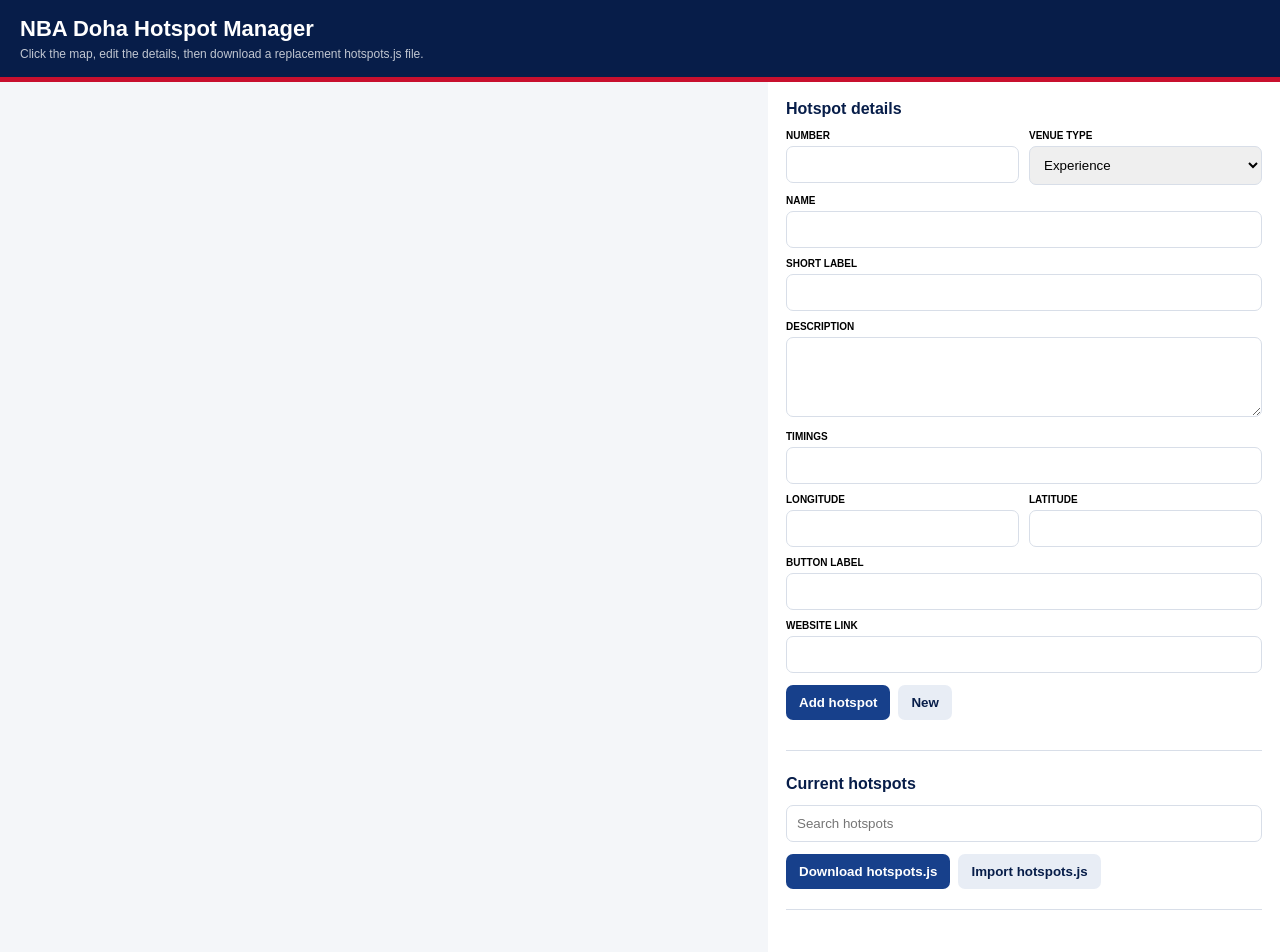
==== manager.html @ 8ede6627 "Add files via upload" ====
<!doctype html><html lang="en"><head><meta charset="utf-8"><meta name="viewport" content="width=device-width,initial-scale=1"><title>NBA Doha Hotspot Manager</title><link href="https://api.mapbox.com/mapbox-gl-js/v3.25.0/mapbox-gl.css" rel="stylesheet"><script src="https://api.mapbox.com/mapbox-gl-js/v3.25.0/mapbox-gl.js"></script><script src="hotspots.js"></script><style>
:root{--navy:#071d49;--blue:#17408b;--red:#c8102e;--bg:#f4f6f9;--line:#d8dee8}*{box-sizing:border-box}body{margin:0;font-family:Arial;background:var(--bg)}header{padding:16px 20px;color:#fff;background:var(--navy);border-bottom:5px solid var(--red)}header h1{margin:0;font-size:22px}header p{margin:5px 0 0;opacity:.75;font-size:12px}main{display:grid;grid-template-columns:1.2fr .8fr;min-height:calc(100vh - 82px)}#map{min-height:700px}aside{padding:18px;background:#fff;overflow:auto}section{margin-bottom:24px;padding-bottom:20px;border-bottom:1px solid var(--line)}h2{margin:0 0 12px;color:var(--navy);font-size:16px}.grid{display:grid;grid-template-columns:1fr 1fr;gap:10px}.full{grid-column:1/-1}label{display:block;margin-bottom:5px;font-size:10px;font-weight:bold;text-transform:uppercase}input,textarea,select{width:100%;padding:10px;border:1px solid var(--line);border-radius:7px}textarea{min-height:80px}button{padding:10px 13px;border:0;border-radius:7px;color:#fff;background:var(--blue);font-weight:bold;cursor:pointer}button.alt{background:#e8edf5;color:var(--navy)}button.red{background:var(--red)}.actions{display:flex;gap:8px;flex-wrap:wrap;margin-top:12px}.row{display:grid;grid-template-columns:35px 1fr auto;gap:8px;align-items:center;padding:9px;border:1px solid var(--line);border-radius:8px;margin-bottom:8px}.num{display:grid;place-items:center;width:32px;height:32px;border-radius:50%;background:var(--navy);color:#fff;font-weight:bold}.small{padding:7px 9px;font-size:11px}.msg{margin-top:10px;font-size:12px;color:#16794b}@media(max-width:900px){main{grid-template-columns:1fr}#map{min-height:500px}}@media(max-width:560px){.grid{grid-template-columns:1fr}.full{grid-column:auto}}
</style></head><body><header><h1>NBA Doha Hotspot Manager</h1><p>Click the map, edit the details, then download a replacement hotspots.js file.</p></header><main><div id="map"></div><aside><section><h2>Hotspot details</h2><div class="grid"><div><label>Number</label><input id="number"></div><div><label>Venue type</label><select id="type"><option value="Experience|experience">Experience</option><option value="Basketball Activity|activity">Basketball Activity</option><option value="Food and Drink|food">Food and Drink</option><option value="Shopping Mall|retail">Shopping Mall</option><option value="Merchandise|retail">Merchandise</option><option value="Entertainment|experience">Entertainment</option><option value="Other|other">Other</option></select></div><div class="full"><label>Name</label><input id="title"></div><div class="full"><label>Short label</label><input id="short"></div><div class="full"><label>Description</label><textarea id="desc"></textarea></div><div class="full"><label>Timings</label><input id="time"></div><div><label>Longitude</label><input id="lng" readonly></div><div><label>Latitude</label><input id="lat" readonly></div><div class="full"><label>Button label</label><input id="btn"></div><div class="full"><label>Website link</label><input id="link"></div></div><div class="actions"><button id="save">Add hotspot</button><button id="new" class="alt">New</button><button id="del" class="red" hidden>Delete selected</button></div><div id="msg" class="msg"></div></section><section><h2>Current hotspots</h2><input id="search" placeholder="Search hotspots"><div id="list" style="margin-top:10px"></div><div class="actions"><button id="download">Download hotspots.js</button><button id="import" class="alt">Import hotspots.js</button></div><input id="file" type="file" accept=".js,.txt" hidden></section></aside></main><script>
const TOKEN='pk.eyJ1IjoiYmVuc2NyYXdmb3JkIiwiYSI6ImNtcm5mcWFmdjAzcjkyenBoYnVjM2Zja2wifQ.KJsiKGVn78MS8tUgSCOryg',KEY='nba-doha-manager-v1';let items=JSON.parse(localStorage.getItem(KEY)||'null')||structuredClone(hotspots),selected=null,picker,markers=[];const $=id=>document.getElementById(id),f={number:$('number'),type:$('type'),title:$('title'),short:$('short'),desc:$('desc'),time:$('time'),lng:$('lng'),lat:$('lat'),btn:$('btn'),link:$('link')};mapboxgl.accessToken=TOKEN;const map=new mapboxgl.Map({container:'map',style:'mapbox://styles/mapbox/standard',center:[51.531,25.286],zoom:12.8,pitch:0,bearing:0,projection:'mercator',config:{basemap:{lightPreset:'night',showPointOfInterestLabels:true,showTransitLabels:false}}});map.setMaxPitch(0);map.dragRotate.disable();map.touchZoomRotate.disableRotation();map.scrollZoom.enable();map.addControl(new mapboxgl.NavigationControl({showCompass:false}),'bottom-right');
function coords(lng,lat){f.lng.value=(+lng).toFixed(6);f.lat.value=(+lat).toFixed(6)}function place(lng,lat){coords(lng,lat);if(!picker){picker=new mapboxgl.Marker({color:'#39ff14',draggable:true}).setLngLat([lng,lat]).addTo(map);picker.on('dragend',()=>{const p=picker.getLngLat();coords(p.lng,p.lat)})}else picker.setLngLat([lng,lat])}map.on('click',e=>place(e.lngLat.lng,e.lngLat.lat));
function renderMarkers(){markers.forEach(m=>m.remove());markers=[];items.forEach((x,i)=>{const b=document.createElement('button');b.textContent=x.number;b.style.cssText='width:36px;height:36px;border-radius:50%;border:3px solid white;background:#f28c28;color:white;font-weight:bold;box-shadow:0 0 0 3px #c8102e';b.onclick=()=>edit(i);markers.push(new mapboxgl.Marker({element:b}).setLngLat(x.coordinates).addTo(map))})}
function esc(s){return String(s??'').replace(/[&<>"']/g,c=>({'&':'&amp;','<':'&lt;','>':'&gt;','"':'&quot;',"'":'&#39;'}[c]))}function render(){const q=$('search').value.toLowerCase();$('list').innerHTML='';items.forEach((x,i)=>{if(q&&!x.title.toLowerCase().includes(q))return;const r=document.createElement('div');r.className='row';r.innerHTML=`<div class="num">${esc(x.number)}</div><div><b>${esc(x.title)}</b><br><small>${esc(x.category)}</small></div><div><button class="small" data-e>Edit</button> <button class="small red" data-d>×</button></div>`;r.querySelector('[data-e]').onclick=()=>edit(i);r.querySelector('[data-d]').onclick=()=>remove(i);$('list').appendChild(r)})}
function edit(i){selected=i;const x=items[i];f.number.value=x.number;f.title.value=x.title;f.short.value=x.shortLabel;f.desc.value=x.description;f.time.value=x.time;f.lng.value=(+x.coordinates[0]).toFixed(6);f.lat.value=(+x.coordinates[1]).toFixed(6);f.btn.value=x.buttonLabel;f.link.value=x.link;const v=[...f.type.options].find(o=>o.value===x.category+'|'+x.filterCategory);f.type.value=v?v.value:'Other|other';$('save').textContent='Update hotspot';$('del').hidden=false;place(x.coordinates[0],x.coordinates[1]);map.flyTo({center:x.coordinates,zoom:14})}
function fresh(){selected=null;Object.values(f).forEach(x=>x.value='');f.type.value='Experience|experience';f.number.value=String(items.length+1);f.link.value='#';$('save').textContent='Add hotspot';$('del').hidden=true;if(picker){picker.remove();picker=null}}
function readForm(){const [category,filterCategory]=f.type.value.split('|');return{number:f.number.value.trim(),title:f.title.value.trim(),shortLabel:f.short.value.trim()||f.title.value.trim(),category,filterCategory,description:f.desc.value.trim(),time:f.time.value.trim(),coordinates:[+f.lng.value,+f.lat.value],buttonLabel:f.btn.value.trim(),link:f.link.value.trim()}}
function save(){const x=readForm();if(!x.number||!x.title||!x.description||!x.time||!Number.isFinite(x.coordinates[0])||!Number.isFinite(x.coordinates[1])||!x.buttonLabel||!x.link){$('msg').textContent='Please complete every field and click the map.';return}if(selected===null)items.push(x);else items[selected]=x;localStorage.setItem(KEY,JSON.stringify(items));render();renderMarkers();fresh();$('msg').textContent='Saved.'}
function remove(i){if(!confirm('Delete '+items[i].title+'?'))return;items.splice(i,1);localStorage.setItem(KEY,JSON.stringify(items));render();renderMarkers();fresh()}
function quote(s){return JSON.stringify(String(s??''))}function output(){return 'const hotspots = [
'+items.map(x=>`  {
    number: ${quote(x.number)},
    title: ${quote(x.title)},
    shortLabel: ${quote(x.shortLabel)},
    category: ${quote(x.category)},
    filterCategory: ${quote(x.filterCategory)},
    description: ${quote(x.description)},
    time: ${quote(x.time)},
    coordinates: [${(+x.coordinates[0]).toFixed(6)}, ${(+x.coordinates[1]).toFixed(6)}],
    buttonLabel: ${quote(x.buttonLabel)},
    link: ${quote(x.link)}
  }`).join(',
')+'
];
'}
$('save').onclick=save;$('new').onclick=fresh;$('del').onclick=()=>selected!==null&&remove(selected);$('search').oninput=render;$('download').onclick=()=>{const a=document.createElement('a');a.href=URL.createObjectURL(new Blob([output()],{type:'text/javascript'}));a.download='hotspots.js';a.click();URL.revokeObjectURL(a.href)};$('import').onclick=()=>$('file').click();$('file').onchange=async e=>{const t=await e.target.files[0].text(),m=t.match(/const\s+hotspots\s*=\s*(\[[\s\S]*\])\s*;?/);if(!m)return alert('No hotspot array found');items=Function('return ('+m[1]+')')();localStorage.setItem(KEY,JSON.stringify(items));render();renderMarkers();fresh()};map.on('load',renderMarkers);render();fresh();
</script></body></html>
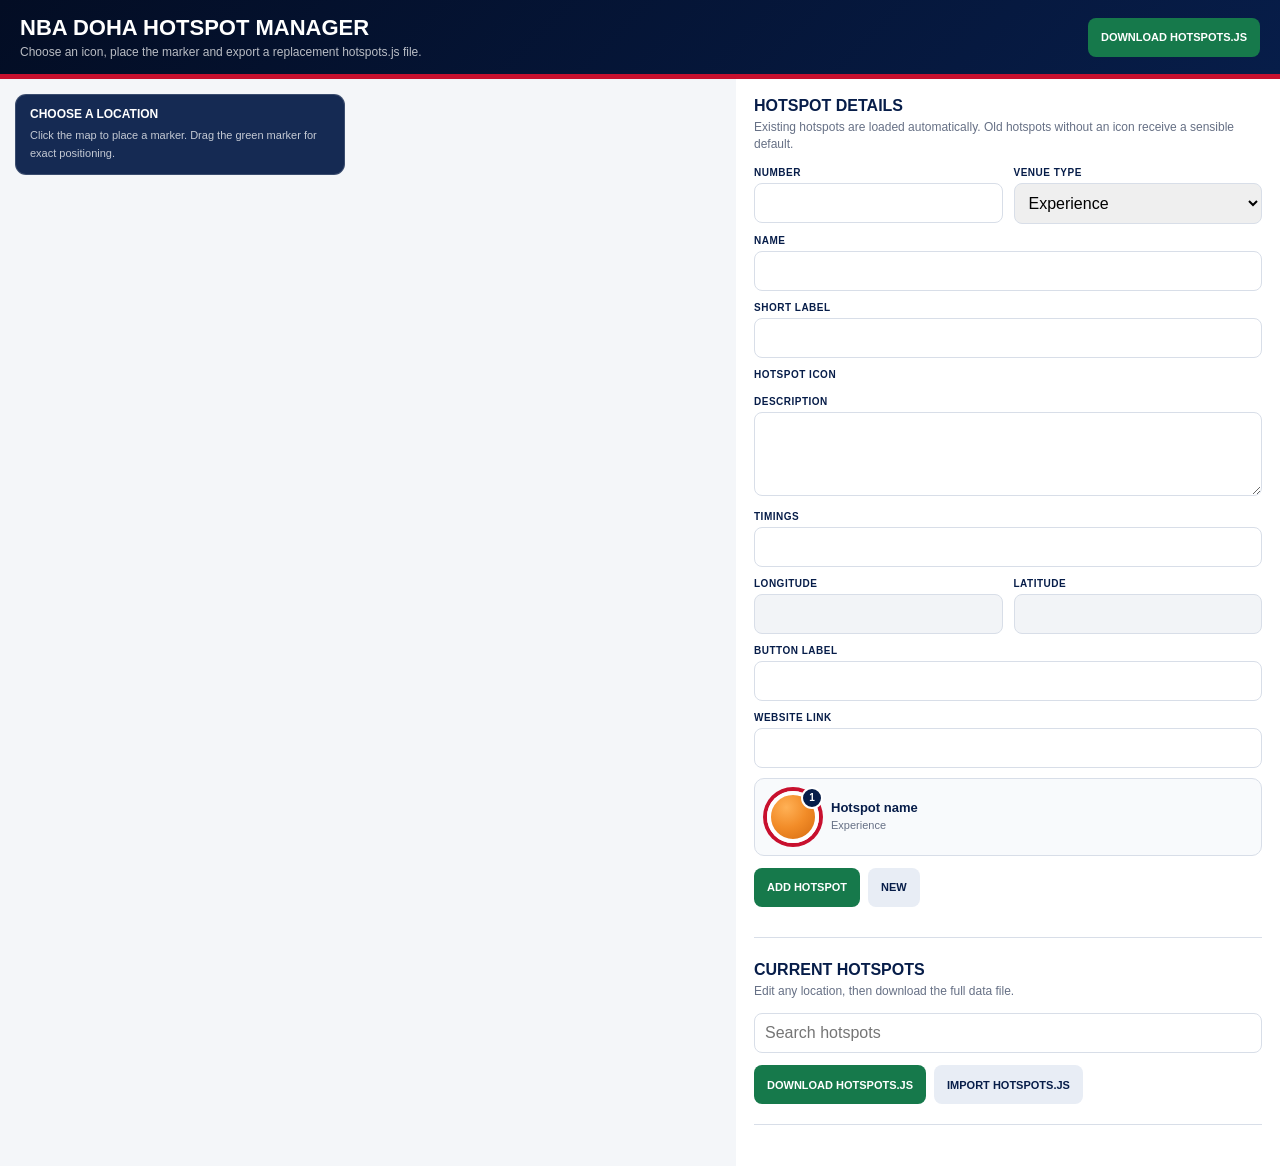
==== commit 2ffb44da: "Add files via upload" ====
--- a/manager.html
+++ b/manager.html
@@ -1,30 +1,84 @@
-<!doctype html><html lang="en"><head><meta charset="utf-8"><meta name="viewport" content="width=device-width,initial-scale=1"><title>NBA Doha Hotspot Manager</title><link href="https://api.mapbox.com/mapbox-gl-js/v3.25.0/mapbox-gl.css" rel="stylesheet"><script src="https://api.mapbox.com/mapbox-gl-js/v3.25.0/mapbox-gl.js"></script><script src="hotspots.js"></script><style>
-:root{--navy:#071d49;--blue:#17408b;--red:#c8102e;--bg:#f4f6f9;--line:#d8dee8}*{box-sizing:border-box}body{margin:0;font-family:Arial;background:var(--bg)}header{padding:16px 20px;color:#fff;background:var(--navy);border-bottom:5px solid var(--red)}header h1{margin:0;font-size:22px}header p{margin:5px 0 0;opacity:.75;font-size:12px}main{display:grid;grid-template-columns:1.2fr .8fr;min-height:calc(100vh - 82px)}#map{min-height:700px}aside{padding:18px;background:#fff;overflow:auto}section{margin-bottom:24px;padding-bottom:20px;border-bottom:1px solid var(--line)}h2{margin:0 0 12px;color:var(--navy);font-size:16px}.grid{display:grid;grid-template-columns:1fr 1fr;gap:10px}.full{grid-column:1/-1}label{display:block;margin-bottom:5px;font-size:10px;font-weight:bold;text-transform:uppercase}input,textarea,select{width:100%;padding:10px;border:1px solid var(--line);border-radius:7px}textarea{min-height:80px}button{padding:10px 13px;border:0;border-radius:7px;color:#fff;background:var(--blue);font-weight:bold;cursor:pointer}button.alt{background:#e8edf5;color:var(--navy)}button.red{background:var(--red)}.actions{display:flex;gap:8px;flex-wrap:wrap;margin-top:12px}.row{display:grid;grid-template-columns:35px 1fr auto;gap:8px;align-items:center;padding:9px;border:1px solid var(--line);border-radius:8px;margin-bottom:8px}.num{display:grid;place-items:center;width:32px;height:32px;border-radius:50%;background:var(--navy);color:#fff;font-weight:bold}.small{padding:7px 9px;font-size:11px}.msg{margin-top:10px;font-size:12px;color:#16794b}@media(max-width:900px){main{grid-template-columns:1fr}#map{min-height:500px}}@media(max-width:560px){.grid{grid-template-columns:1fr}.full{grid-column:auto}}
-</style></head><body><header><h1>NBA Doha Hotspot Manager</h1><p>Click the map, edit the details, then download a replacement hotspots.js file.</p></header><main><div id="map"></div><aside><section><h2>Hotspot details</h2><div class="grid"><div><label>Number</label><input id="number"></div><div><label>Venue type</label><select id="type"><option value="Experience|experience">Experience</option><option value="Basketball Activity|activity">Basketball Activity</option><option value="Food and Drink|food">Food and Drink</option><option value="Shopping Mall|retail">Shopping Mall</option><option value="Merchandise|retail">Merchandise</option><option value="Entertainment|experience">Entertainment</option><option value="Other|other">Other</option></select></div><div class="full"><label>Name</label><input id="title"></div><div class="full"><label>Short label</label><input id="short"></div><div class="full"><label>Description</label><textarea id="desc"></textarea></div><div class="full"><label>Timings</label><input id="time"></div><div><label>Longitude</label><input id="lng" readonly></div><div><label>Latitude</label><input id="lat" readonly></div><div class="full"><label>Button label</label><input id="btn"></div><div class="full"><label>Website link</label><input id="link"></div></div><div class="actions"><button id="save">Add hotspot</button><button id="new" class="alt">New</button><button id="del" class="red" hidden>Delete selected</button></div><div id="msg" class="msg"></div></section><section><h2>Current hotspots</h2><input id="search" placeholder="Search hotspots"><div id="list" style="margin-top:10px"></div><div class="actions"><button id="download">Download hotspots.js</button><button id="import" class="alt">Import hotspots.js</button></div><input id="file" type="file" accept=".js,.txt" hidden></section></aside></main><script>
-const TOKEN='pk.eyJ1IjoiYmVuc2NyYXdmb3JkIiwiYSI6ImNtcm5mcWFmdjAzcjkyenBoYnVjM2Zja2wifQ.KJsiKGVn78MS8tUgSCOryg',KEY='nba-doha-manager-v1';let items=JSON.parse(localStorage.getItem(KEY)||'null')||structuredClone(hotspots),selected=null,picker,markers=[];const $=id=>document.getElementById(id),f={number:$('number'),type:$('type'),title:$('title'),short:$('short'),desc:$('desc'),time:$('time'),lng:$('lng'),lat:$('lat'),btn:$('btn'),link:$('link')};mapboxgl.accessToken=TOKEN;const map=new mapboxgl.Map({container:'map',style:'mapbox://styles/mapbox/standard',center:[51.531,25.286],zoom:12.8,pitch:0,bearing:0,projection:'mercator',config:{basemap:{lightPreset:'night',showPointOfInterestLabels:true,showTransitLabels:false}}});map.setMaxPitch(0);map.dragRotate.disable();map.touchZoomRotate.disableRotation();map.scrollZoom.enable();map.addControl(new mapboxgl.NavigationControl({showCompass:false}),'bottom-right');
-function coords(lng,lat){f.lng.value=(+lng).toFixed(6);f.lat.value=(+lat).toFixed(6)}function place(lng,lat){coords(lng,lat);if(!picker){picker=new mapboxgl.Marker({color:'#39ff14',draggable:true}).setLngLat([lng,lat]).addTo(map);picker.on('dragend',()=>{const p=picker.getLngLat();coords(p.lng,p.lat)})}else picker.setLngLat([lng,lat])}map.on('click',e=>place(e.lngLat.lng,e.lngLat.lat));
-function renderMarkers(){markers.forEach(m=>m.remove());markers=[];items.forEach((x,i)=>{const b=document.createElement('button');b.textContent=x.number;b.style.cssText='width:36px;height:36px;border-radius:50%;border:3px solid white;background:#f28c28;color:white;font-weight:bold;box-shadow:0 0 0 3px #c8102e';b.onclick=()=>edit(i);markers.push(new mapboxgl.Marker({element:b}).setLngLat(x.coordinates).addTo(map))})}
-function esc(s){return String(s??'').replace(/[&<>"']/g,c=>({'&':'&amp;','<':'&lt;','>':'&gt;','"':'&quot;',"'":'&#39;'}[c]))}function render(){const q=$('search').value.toLowerCase();$('list').innerHTML='';items.forEach((x,i)=>{if(q&&!x.title.toLowerCase().includes(q))return;const r=document.createElement('div');r.className='row';r.innerHTML=`<div class="num">${esc(x.number)}</div><div><b>${esc(x.title)}</b><br><small>${esc(x.category)}</small></div><div><button class="small" data-e>Edit</button> <button class="small red" data-d>×</button></div>`;r.querySelector('[data-e]').onclick=()=>edit(i);r.querySelector('[data-d]').onclick=()=>remove(i);$('list').appendChild(r)})}
-function edit(i){selected=i;const x=items[i];f.number.value=x.number;f.title.value=x.title;f.short.value=x.shortLabel;f.desc.value=x.description;f.time.value=x.time;f.lng.value=(+x.coordinates[0]).toFixed(6);f.lat.value=(+x.coordinates[1]).toFixed(6);f.btn.value=x.buttonLabel;f.link.value=x.link;const v=[...f.type.options].find(o=>o.value===x.category+'|'+x.filterCategory);f.type.value=v?v.value:'Other|other';$('save').textContent='Update hotspot';$('del').hidden=false;place(x.coordinates[0],x.coordinates[1]);map.flyTo({center:x.coordinates,zoom:14})}
-function fresh(){selected=null;Object.values(f).forEach(x=>x.value='');f.type.value='Experience|experience';f.number.value=String(items.length+1);f.link.value='#';$('save').textContent='Add hotspot';$('del').hidden=true;if(picker){picker.remove();picker=null}}
-function readForm(){const [category,filterCategory]=f.type.value.split('|');return{number:f.number.value.trim(),title:f.title.value.trim(),shortLabel:f.short.value.trim()||f.title.value.trim(),category,filterCategory,description:f.desc.value.trim(),time:f.time.value.trim(),coordinates:[+f.lng.value,+f.lat.value],buttonLabel:f.btn.value.trim(),link:f.link.value.trim()}}
+<!DOCTYPE html>
+<html lang="en">
+<head>
+  <meta charset="UTF-8" />
+  <meta name="viewport" content="width=device-width, initial-scale=1" />
+  <title>NBA Doha Hotspot Manager</title>
+  <link href="https://api.mapbox.com/mapbox-gl-js/v3.25.0/mapbox-gl.css" rel="stylesheet" />
+  <script src="https://api.mapbox.com/mapbox-gl-js/v3.25.0/mapbox-gl.js"></script>
+  <script src="hotspots.js"></script>
+  <style>
+    :root{--navy:#071d49;--navy-dark:#030d24;--blue:#17408b;--red:#c8102e;--orange:#f28c28;--white:#fff;--bg:#f4f6f9;--line:#d8dee8;--text:#182033;--muted:#667085;--success:#16794b}
+    *{box-sizing:border-box}body{margin:0;font-family:Arial,Helvetica,sans-serif;color:var(--text);background:var(--bg)}button,input,textarea,select{font:inherit}button{cursor:pointer}
+    header{display:flex;justify-content:space-between;gap:16px;align-items:center;padding:15px 20px;color:#fff;background:linear-gradient(135deg,var(--navy-dark),var(--navy));border-bottom:5px solid var(--red)}header h1{margin:0;font-size:22px;text-transform:uppercase}header p{margin:4px 0 0;opacity:.72;font-size:12px}
+    main{display:grid;grid-template-columns:minmax(0,1.15fr) minmax(390px,.85fr);min-height:calc(100vh - 82px)}#map{min-height:720px}.map-wrap{position:relative}.map-help{position:absolute;z-index:5;top:15px;left:15px;max-width:330px;padding:12px 14px;color:#fff;background:rgba(7,29,73,.94);border:1px solid rgba(255,255,255,.16);border-radius:11px}.map-help strong{display:block;margin-bottom:4px;font-size:12px;text-transform:uppercase}.map-help span{font-size:11px;opacity:.75;line-height:1.4}
+    aside{padding:18px;background:#fff;overflow:auto}section{margin-bottom:23px;padding-bottom:20px;border-bottom:1px solid var(--line)}h2{margin:0 0 4px;color:var(--navy);font-size:16px;text-transform:uppercase}.intro{margin:0 0 13px;color:var(--muted);font-size:12px;line-height:1.45}
+    .grid{display:grid;grid-template-columns:1fr 1fr;gap:11px}.full{grid-column:1/-1}label,.legend{display:block;margin-bottom:5px;color:var(--navy);font-size:10px;font-weight:900;letter-spacing:.5px;text-transform:uppercase}input,textarea,select{width:100%;padding:10px;border:1px solid var(--line);border-radius:8px;outline:none}textarea{min-height:84px;resize:vertical}input:focus,textarea:focus,select:focus{border-color:var(--blue);box-shadow:0 0 0 3px rgba(23,64,139,.12)}input[readonly]{background:#f2f4f7}
+    .icon-picker{display:grid;grid-template-columns:repeat(5,minmax(0,1fr));gap:8px}.icon-option{position:relative}.icon-option input{position:absolute;opacity:0;pointer-events:none}.icon-card{display:flex;min-height:72px;padding:8px;align-items:center;justify-content:center;gap:5px;flex-direction:column;color:var(--navy);font-size:9px;font-weight:800;text-align:center;text-transform:uppercase;background:#f8fafc;border:2px solid var(--line);border-radius:9px}.icon-card svg{width:27px;height:27px}.icon-option input:checked+.icon-card{color:#fff;background:var(--navy);border-color:var(--red);box-shadow:0 0 0 2px rgba(200,16,46,.15)}
+    .actions{display:flex;gap:8px;flex-wrap:wrap;margin-top:12px}.btn{min-height:39px;padding:0 13px;color:#fff;background:var(--blue);border:0;border-radius:8px;font-size:11px;font-weight:900;text-transform:uppercase}.btn:hover{background:var(--navy-dark)}.btn.alt{color:var(--navy);background:#e8edf5}.btn.red{background:var(--red)}.btn.green{background:var(--success)}
+    .preview-marker{display:flex;align-items:center;gap:12px;margin-top:10px;padding:12px;background:#f8fafc;border:1px solid var(--line);border-radius:10px}.ball{position:relative;display:grid;width:52px;height:52px;flex:0 0 52px;place-items:center;color:var(--navy);background:radial-gradient(circle at 35% 28%,#ffb156,var(--orange) 48%,#d56b10);border:4px solid #fff;border-radius:50%;box-shadow:0 0 0 4px var(--red)}.ball svg{width:25px;height:25px}.badge{position:absolute;top:-8px;right:-8px;display:grid;min-width:22px;height:22px;padding:0 4px;place-items:center;color:#fff;background:var(--navy);border:2px solid #fff;border-radius:50%;font-size:10px;font-weight:900}.preview-copy strong{display:block;color:var(--navy);font-size:13px}.preview-copy span{color:var(--muted);font-size:11px}
+    .row{display:grid;grid-template-columns:35px 35px 1fr auto;gap:8px;align-items:center;padding:9px;border:1px solid var(--line);border-radius:8px;margin-bottom:8px}.num,.row-icon{display:grid;place-items:center;width:32px;height:32px;border-radius:50%;font-weight:bold}.num{background:var(--navy);color:#fff}.row-icon{color:var(--navy);background:#fff3e7;border:1px solid #ffd2a6}.row-icon svg{width:20px;height:20px}.small{padding:7px 9px;border:0;border-radius:6px;color:#fff;background:var(--blue);font-size:10px;font-weight:bold}.small.red{background:var(--red)}.msg{margin-top:10px;color:var(--success);font-size:12px}
+    @media(max-width:960px){main{grid-template-columns:1fr}#map{min-height:500px}}@media(max-width:600px){header{align-items:flex-start}.grid{grid-template-columns:1fr}.full{grid-column:auto}.icon-picker{grid-template-columns:repeat(3,1fr)}.row{grid-template-columns:35px 35px 1fr}.row-actions{grid-column:1/-1}}
+  </style>
+</head>
+<body>
+<header><div><h1>NBA Doha Hotspot Manager</h1><p>Choose an icon, place the marker and export a replacement hotspots.js file.</p></div><button class="btn green" id="downloadTop">Download hotspots.js</button></header>
+<main>
+  <div class="map-wrap"><div id="map"></div><div class="map-help"><strong>Choose a location</strong><span>Click the map to place a marker. Drag the green marker for exact positioning.</span></div></div>
+  <aside>
+    <section><h2>Hotspot details</h2><p class="intro">Existing hotspots are loaded automatically. Old hotspots without an icon receive a sensible default.</p>
+      <div class="grid">
+        <div><label>Number</label><input id="number"></div><div><label>Venue type</label><select id="type"><option value="Experience|experience">Experience</option><option value="Basketball Activity|activity">Basketball Activity</option><option value="Food and Drink|food">Food and Drink</option><option value="Shopping Mall|retail">Shopping Mall</option><option value="Merchandise|retail">Merchandise</option><option value="Entertainment|experience">Entertainment</option><option value="Transport|transport">Transport</option><option value="Hotel|hotel">Hotel</option><option value="Other|other">Other</option></select></div>
+        <div class="full"><label>Name</label><input id="title"></div><div class="full"><label>Short label</label><input id="short"></div>
+        <div class="full"><span class="legend">Hotspot icon</span><div id="iconPicker" class="icon-picker"></div></div>
+        <div class="full"><label>Description</label><textarea id="desc"></textarea></div><div class="full"><label>Timings</label><input id="time"></div>
+        <div><label>Longitude</label><input id="lng" readonly></div><div><label>Latitude</label><input id="lat" readonly></div>
+        <div class="full"><label>Button label</label><input id="btn"></div><div class="full"><label>Website link</label><input id="link"></div>
+      </div>
+      <div class="preview-marker"><div class="ball" id="previewBall"><span id="previewIcon"></span><span class="badge" id="previewNumber">1</span></div><div class="preview-copy"><strong id="previewTitle">Hotspot name</strong><span id="previewType">Experience</span></div></div>
+      <div class="actions"><button class="btn green" id="save">Add hotspot</button><button class="btn alt" id="new">New</button><button class="btn red" id="del" hidden>Delete selected</button></div><div id="msg" class="msg"></div>
+    </section>
+    <section><h2>Current hotspots</h2><p class="intro">Edit any location, then download the full data file.</p><input id="search" placeholder="Search hotspots"><div id="list" style="margin-top:10px"></div><div class="actions"><button class="btn green" id="download">Download hotspots.js</button><button class="btn alt" id="import">Import hotspots.js</button></div><input id="file" type="file" accept=".js,.txt" hidden></section>
+  </aside>
+</main>
+<script>
+const TOKEN=pk.eyJ1IjoiYmVuc2NyYXdmb3JkIiwiYSI6ImNtcm5mcWFmdjAzcjkyenBoYnVjM2Zja2wifQ.KJsiKGVn78MS8tUgSCOryg;
+const KEY='nba-doha-manager-icons-v1';
+const ICONS={
+ default:`<svg viewBox="0 0 24 24"><circle cx="12" cy="12" r="8" fill="none" stroke="currentColor" stroke-width="2"/><path d="M4.5 12h15M12 4.5c3 2.4 3 12.6 0 15M12 4.5c-3 2.4-3 12.6 0 15" fill="none" stroke="currentColor" stroke-width="1.5"/></svg>`,
+ basketball:`<svg viewBox="0 0 24 24"><circle cx="12" cy="12" r="8" fill="none" stroke="currentColor" stroke-width="2"/><path d="M4.2 10.5c4.8.3 9.3 4.8 9.6 9.3M9.8 4.3c.2 4.6 4.9 9.2 9.8 9.5M4.5 14.2l15-4.4M10 4.3l4 15.4" fill="none" stroke="currentColor" stroke-width="1.5"/></svg>`,
+ shopping:`<svg viewBox="0 0 24 24"><path d="M6 8h12l-1 11H7L6 8Z" fill="none" stroke="currentColor" stroke-width="2"/><path d="M9 9V7a3 3 0 0 1 6 0v2" fill="none" stroke="currentColor" stroke-width="2" stroke-linecap="round"/></svg>`,
+ food:`<svg viewBox="0 0 24 24"><path d="M7 4v7M4.5 4v5c0 1.5 1 2.5 2.5 2.5S9.5 10.5 9.5 9V4M7 11.5V20M15 4v16M15 4c3 1.5 4 4 4 7h-4" fill="none" stroke="currentColor" stroke-width="2" stroke-linecap="round" stroke-linejoin="round"/></svg>`,
+ entertainment:`<svg viewBox="0 0 24 24"><path d="M5 7h14v10H5z" fill="none" stroke="currentColor" stroke-width="2"/><path d="M8 10h3M9.5 8.5v3M15.5 10.5h.01M17.5 13h.01" fill="none" stroke="currentColor" stroke-width="2" stroke-linecap="round"/></svg>`,
+ merchandise:`<svg viewBox="0 0 24 24"><path d="m8 5 4-2 4 2 4 3-3 4v8H7v-8L4 8l4-3Z" fill="none" stroke="currentColor" stroke-width="2" stroke-linejoin="round"/><path d="M9 5c.5 1.5 1.5 2 3 2s2.5-.5 3-2" fill="none" stroke="currentColor" stroke-width="2"/></svg>`,
+ hotel:`<svg viewBox="0 0 24 24"><path d="M4 19V9h16v10M4 14h16M7 9V6h4v3M14 9V6h4v3" fill="none" stroke="currentColor" stroke-width="2" stroke-linejoin="round"/></svg>`,
+ transport:`<svg viewBox="0 0 24 24"><path d="M6 5h12l2 8v5H4v-5l2-8Z" fill="none" stroke="currentColor" stroke-width="2" stroke-linejoin="round"/><path d="M6 13h12M8 18v2M16 18v2M7 10h.01M17 10h.01" fill="none" stroke="currentColor" stroke-width="2" stroke-linecap="round"/></svg>`,
+ information:`<svg viewBox="0 0 24 24"><circle cx="12" cy="12" r="9" fill="none" stroke="currentColor" stroke-width="2"/><path d="M12 10v6M12 7h.01" fill="none" stroke="currentColor" stroke-width="2" stroke-linecap="round"/></svg>`,
+ star:`<svg viewBox="0 0 24 24"><path d="m12 3 2.7 5.5 6.1.9-4.4 4.3 1 6.1-5.4-2.9-5.4 2.9 1-6.1-4.4-4.3 6.1-.9L12 3Z" fill="none" stroke="currentColor" stroke-width="2" stroke-linejoin="round"/></svg>`
+};
+const LABELS={default:'Default',basketball:'Basketball',shopping:'Shopping',food:'Food',entertainment:'Entertainment',merchandise:'Merchandise',hotel:'Hotel',transport:'Transport',information:'Information',star:'Featured'};
+const DEFAULT_ICON={experience:'entertainment',activity:'basketball',food:'food',retail:'shopping',transport:'transport',hotel:'hotel',other:'information'};
+const $=id=>document.getElementById(id);const f={number:$('number'),type:$('type'),title:$('title'),short:$('short'),desc:$('desc'),time:$('time'),lng:$('lng'),lat:$('lat'),btn:$('btn'),link:$('link')};
+let items=JSON.parse(localStorage.getItem(KEY)||'null')||structuredClone(hotspots);items=items.map(x=>({...x,icon:x.icon||DEFAULT_ICON[x.filterCategory]||'default'}));let selected=null,picker,markers=[];
+function selectedIcon(){return document.querySelector('input[name="icon"]:checked')?.value||'default'}
+function setIcon(v){const el=document.querySelector(`input[name="icon"][value="${v}"]`)||document.querySelector('input[name="icon"][value="default"]');if(el)el.checked=true;updatePreview()}
+function buildPicker(){const p=$('iconPicker');Object.keys(ICONS).forEach(key=>{const lab=document.createElement('label');lab.className='icon-option';lab.innerHTML=`<input type="radio" name="icon" value="${key}"><span class="icon-card">${ICONS[key]}<span>${LABELS[key]}</span></span>`;lab.querySelector('input').onchange=updatePreview;p.appendChild(lab)});setIcon('entertainment')}
+function updatePreview(){$('previewIcon').innerHTML=ICONS[selectedIcon()]||ICONS.default;$('previewNumber').textContent=f.number.value||'1';$('previewTitle').textContent=f.title.value||'Hotspot name';$('previewType').textContent=f.type.value.split('|')[0]}
+function coords(lng,lat){f.lng.value=(+lng).toFixed(6);f.lat.value=(+lat).toFixed(6)}function place(lng,lat){coords(lng,lat);if(!picker){picker=new mapboxgl.Marker({color:'#39ff14',draggable:true}).setLngLat([lng,lat]).addTo(map);picker.on('dragend',()=>{const p=picker.getLngLat();coords(p.lng,p.lat)})}else picker.setLngLat([lng,lat])}
+mapboxgl.accessToken=TOKEN;const map=new mapboxgl.Map({container:'map',style:'mapbox://styles/mapbox/standard',center:[51.531,25.286],zoom:12.8,pitch:0,bearing:0,projection:'mercator',config:{basemap:{lightPreset:'night',showPointOfInterestLabels:true,showTransitLabels:false}}});map.setMaxPitch(0);map.dragRotate.disable();map.touchZoomRotate.disableRotation();map.scrollZoom.enable();map.addControl(new mapboxgl.NavigationControl({showCompass:false}),'bottom-right');map.on('click',e=>place(e.lngLat.lng,e.lngLat.lat));
+function markerEl(x){const b=document.createElement('button');b.type='button';b.title=x.title;b.style.cssText='position:relative;display:grid;place-items:center;width:42px;height:42px;border-radius:50%;border:3px solid white;background:#f28c28;color:#071d49;box-shadow:0 0 0 3px #c8102e;cursor:pointer';b.innerHTML=`<span style="width:21px;height:21px">${ICONS[x.icon]||ICONS.default}</span><span style="position:absolute;top:-7px;right:-7px;display:grid;place-items:center;min-width:20px;height:20px;padding:0 3px;color:white;background:#071d49;border:2px solid white;border-radius:50%;font-size:9px;font-weight:900">${x.number}</span>`;return b}
+function renderMarkers(){markers.forEach(m=>m.remove());markers=[];items.forEach((x,i)=>{const b=markerEl(x);b.onclick=()=>edit(i);markers.push(new mapboxgl.Marker({element:b,anchor:'center'}).setLngLat(x.coordinates).addTo(map))})}
+function esc(s){return String(s??'').replace(/[&<>"']/g,c=>({'&':'&amp;','<':'&lt;','>':'&gt;','"':'&quot;',"'":'&#39;'}[c]))}
+function render(){const q=$('search').value.toLowerCase();$('list').innerHTML='';items.forEach((x,i)=>{if(q&&!x.title.toLowerCase().includes(q)&&!x.category.toLowerCase().includes(q))return;const r=document.createElement('div');r.className='row';r.innerHTML=`<div class="num">${esc(x.number)}</div><div class="row-icon">${ICONS[x.icon]||ICONS.default}</div><div><b>${esc(x.title)}</b><br><small>${esc(x.category)} · ${esc(LABELS[x.icon]||x.icon)}</small></div><div class="row-actions"><button class="small" data-e>Edit</button> <button class="small red" data-d>×</button></div>`;r.querySelector('[data-e]').onclick=()=>edit(i);r.querySelector('[data-d]').onclick=()=>remove(i);$('list').appendChild(r)})}
+function edit(i){selected=i;const x=items[i];f.number.value=x.number;f.title.value=x.title;f.short.value=x.shortLabel;f.desc.value=x.description;f.time.value=x.time;f.lng.value=(+x.coordinates[0]).toFixed(6);f.lat.value=(+x.coordinates[1]).toFixed(6);f.btn.value=x.buttonLabel;f.link.value=x.link;const v=[...f.type.options].find(o=>o.value===x.category+'|'+x.filterCategory);f.type.value=v?v.value:'Other|other';setIcon(x.icon||DEFAULT_ICON[x.filterCategory]||'default');$('save').textContent='Update hotspot';$('del').hidden=false;place(x.coordinates[0],x.coordinates[1]);map.flyTo({center:x.coordinates,zoom:14});updatePreview()}
+function fresh(){selected=null;Object.values(f).forEach(x=>x.value='');f.type.value='Experience|experience';f.number.value=String(items.length+1);f.link.value='#';setIcon('entertainment');$('save').textContent='Add hotspot';$('del').hidden=true;if(picker){picker.remove();picker=null}updatePreview()}
+function readForm(){const [category,filterCategory]=f.type.value.split('|');return{number:f.number.value.trim(),title:f.title.value.trim(),shortLabel:f.short.value.trim()||f.title.value.trim(),category,filterCategory,icon:selectedIcon(),description:f.desc.value.trim(),time:f.time.value.trim(),coordinates:[+f.lng.value,+f.lat.value],buttonLabel:f.btn.value.trim(),link:f.link.value.trim()}}
 function save(){const x=readForm();if(!x.number||!x.title||!x.description||!x.time||!Number.isFinite(x.coordinates[0])||!Number.isFinite(x.coordinates[1])||!x.buttonLabel||!x.link){$('msg').textContent='Please complete every field and click the map.';return}if(selected===null)items.push(x);else items[selected]=x;localStorage.setItem(KEY,JSON.stringify(items));render();renderMarkers();fresh();$('msg').textContent='Saved.'}
 function remove(i){if(!confirm('Delete '+items[i].title+'?'))return;items.splice(i,1);localStorage.setItem(KEY,JSON.stringify(items));render();renderMarkers();fresh()}
-function quote(s){return JSON.stringify(String(s??''))}function output(){return 'const hotspots = [
-'+items.map(x=>`  {
-    number: ${quote(x.number)},
-    title: ${quote(x.title)},
-    shortLabel: ${quote(x.shortLabel)},
-    category: ${quote(x.category)},
-    filterCategory: ${quote(x.filterCategory)},
-    description: ${quote(x.description)},
-    time: ${quote(x.time)},
-    coordinates: [${(+x.coordinates[0]).toFixed(6)}, ${(+x.coordinates[1]).toFixed(6)}],
-    buttonLabel: ${quote(x.buttonLabel)},
-    link: ${quote(x.link)}
-  }`).join(',
-')+'
-];
-'}
-$('save').onclick=save;$('new').onclick=fresh;$('del').onclick=()=>selected!==null&&remove(selected);$('search').oninput=render;$('download').onclick=()=>{const a=document.createElement('a');a.href=URL.createObjectURL(new Blob([output()],{type:'text/javascript'}));a.download='hotspots.js';a.click();URL.revokeObjectURL(a.href)};$('import').onclick=()=>$('file').click();$('file').onchange=async e=>{const t=await e.target.files[0].text(),m=t.match(/const\s+hotspots\s*=\s*(\[[\s\S]*\])\s*;?/);if(!m)return alert('No hotspot array found');items=Function('return ('+m[1]+')')();localStorage.setItem(KEY,JSON.stringify(items));render();renderMarkers();fresh()};map.on('load',renderMarkers);render();fresh();
-</script></body></html>+function quote(s){return JSON.stringify(String(s??''))}
+function output(){const blocks=items.map(x=>['  {',`    number: ${quote(x.number)},`,`    title: ${quote(x.title)},`,`    shortLabel: ${quote(x.shortLabel)},`,`    category: ${quote(x.category)},`,`    filterCategory: ${quote(x.filterCategory)},`,`    icon: ${quote(x.icon||'default')},`,`    description: ${quote(x.description)},`,`    time: ${quote(x.time)},`,`    coordinates: [${(+x.coordinates[0]).toFixed(6)}, ${(+x.coordinates[1]).toFixed(6)}],`,`    buttonLabel: ${quote(x.buttonLabel)},`,`    link: ${quote(x.link)}`,'  }'].join('\n'));return ['const hotspots = [',blocks.join(',\n'),'];',''].join('\n')}
+function download(){const url=URL.createObjectURL(new Blob([output()],{type:'text/javascript'}));const a=document.createElement('a');a.href=url;a.download='hotspots.js';a.click();setTimeout(()=>URL.revokeObjectURL(url),1000)}
+$('save').onclick=save;$('new').onclick=fresh;$('del').onclick=()=>selected!==null&&remove(selected);$('search').oninput=render;$('download').onclick=download;$('downloadTop').onclick=download;$('import').onclick=()=>$('file').click();$('file').onchange=async e=>{const file=e.target.files[0];if(!file)return;const t=await file.text(),m=t.match(/const\s+hotspots\s*=\s*(\[[\s\S]*\])\s*;?/);if(!m)return alert('No hotspot array found');items=Function('"use strict";return ('+m[1]+')')().map(x=>({...x,icon:x.icon||DEFAULT_ICON[x.filterCategory]||'default'}));localStorage.setItem(KEY,JSON.stringify(items));render();renderMarkers();fresh()};
+f.type.onchange=()=>{const filter=f.type.value.split('|')[1];setIcon(DEFAULT_ICON[filter]||'information');updatePreview()};[f.number,f.title,f.short,f.desc,f.time,f.btn,f.link].forEach(el=>el.addEventListener('input',updatePreview));buildPicker();map.on('load',renderMarkers);render();fresh();
+</script>
+</body></html>
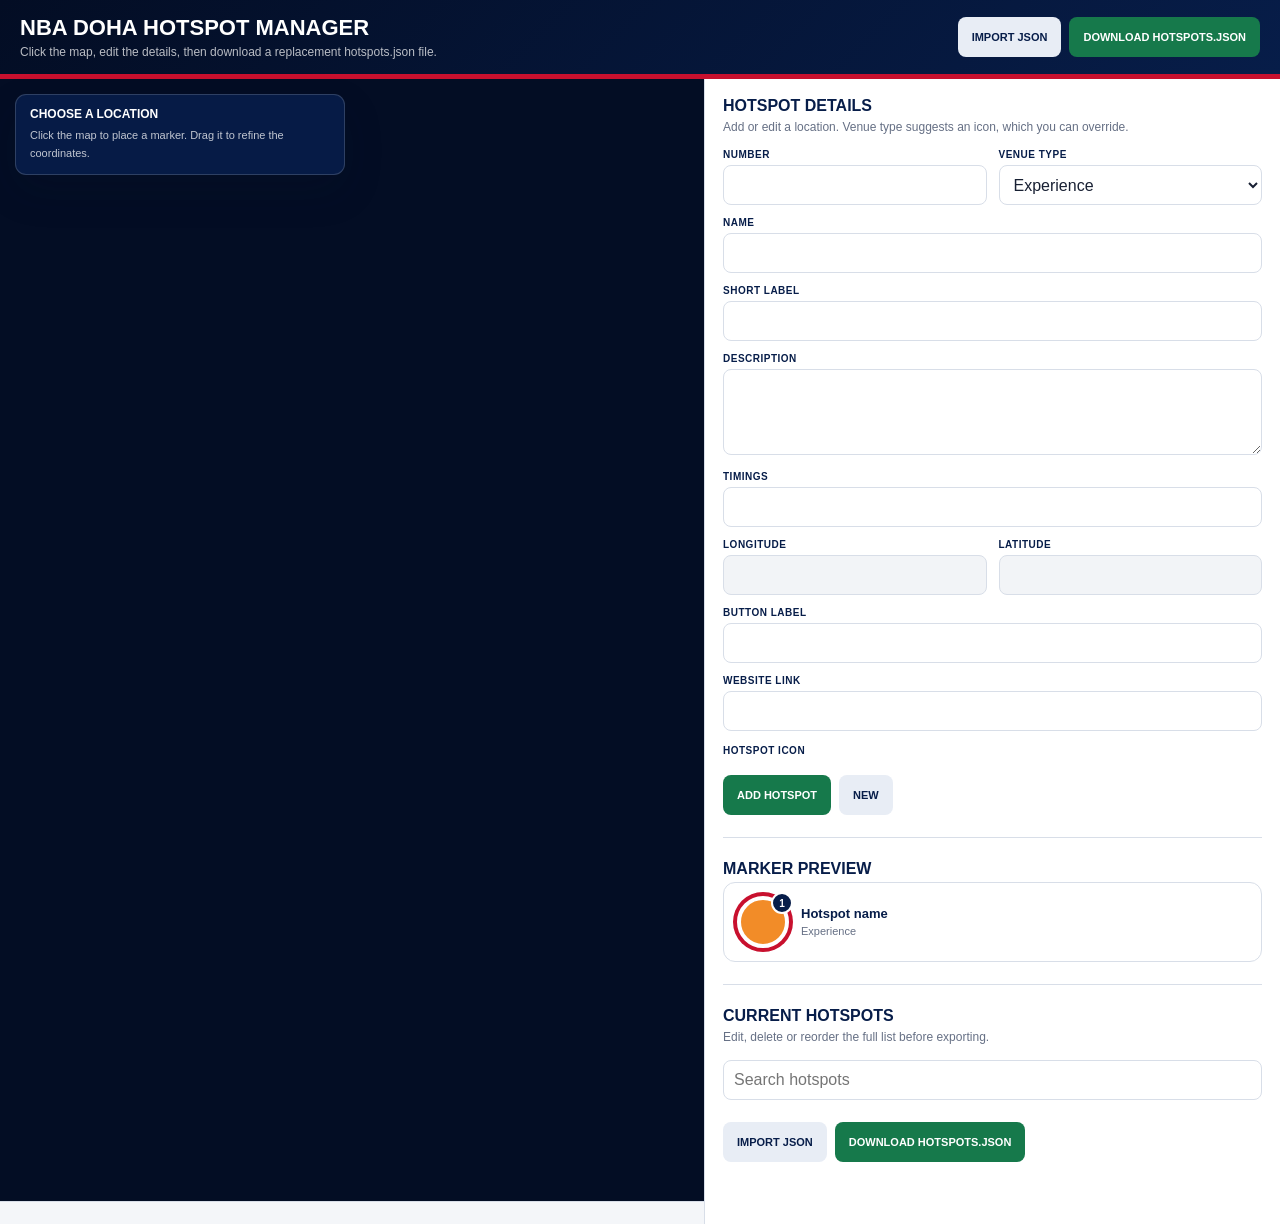
==== commit a651c111: "Add files via upload" ====
--- a/manager.html
+++ b/manager.html
@@ -1,84 +1 @@
-<!DOCTYPE html>
-<html lang="en">
-<head>
-  <meta charset="UTF-8" />
-  <meta name="viewport" content="width=device-width, initial-scale=1" />
-  <title>NBA Doha Hotspot Manager</title>
-  <link href="https://api.mapbox.com/mapbox-gl-js/v3.25.0/mapbox-gl.css" rel="stylesheet" />
-  <script src="https://api.mapbox.com/mapbox-gl-js/v3.25.0/mapbox-gl.js"></script>
-  <script src="hotspots.js"></script>
-  <style>
-    :root{--navy:#071d49;--navy-dark:#030d24;--blue:#17408b;--red:#c8102e;--orange:#f28c28;--white:#fff;--bg:#f4f6f9;--line:#d8dee8;--text:#182033;--muted:#667085;--success:#16794b}
-    *{box-sizing:border-box}body{margin:0;font-family:Arial,Helvetica,sans-serif;color:var(--text);background:var(--bg)}button,input,textarea,select{font:inherit}button{cursor:pointer}
-    header{display:flex;justify-content:space-between;gap:16px;align-items:center;padding:15px 20px;color:#fff;background:linear-gradient(135deg,var(--navy-dark),var(--navy));border-bottom:5px solid var(--red)}header h1{margin:0;font-size:22px;text-transform:uppercase}header p{margin:4px 0 0;opacity:.72;font-size:12px}
-    main{display:grid;grid-template-columns:minmax(0,1.15fr) minmax(390px,.85fr);min-height:calc(100vh - 82px)}#map{min-height:720px}.map-wrap{position:relative}.map-help{position:absolute;z-index:5;top:15px;left:15px;max-width:330px;padding:12px 14px;color:#fff;background:rgba(7,29,73,.94);border:1px solid rgba(255,255,255,.16);border-radius:11px}.map-help strong{display:block;margin-bottom:4px;font-size:12px;text-transform:uppercase}.map-help span{font-size:11px;opacity:.75;line-height:1.4}
-    aside{padding:18px;background:#fff;overflow:auto}section{margin-bottom:23px;padding-bottom:20px;border-bottom:1px solid var(--line)}h2{margin:0 0 4px;color:var(--navy);font-size:16px;text-transform:uppercase}.intro{margin:0 0 13px;color:var(--muted);font-size:12px;line-height:1.45}
-    .grid{display:grid;grid-template-columns:1fr 1fr;gap:11px}.full{grid-column:1/-1}label,.legend{display:block;margin-bottom:5px;color:var(--navy);font-size:10px;font-weight:900;letter-spacing:.5px;text-transform:uppercase}input,textarea,select{width:100%;padding:10px;border:1px solid var(--line);border-radius:8px;outline:none}textarea{min-height:84px;resize:vertical}input:focus,textarea:focus,select:focus{border-color:var(--blue);box-shadow:0 0 0 3px rgba(23,64,139,.12)}input[readonly]{background:#f2f4f7}
-    .icon-picker{display:grid;grid-template-columns:repeat(5,minmax(0,1fr));gap:8px}.icon-option{position:relative}.icon-option input{position:absolute;opacity:0;pointer-events:none}.icon-card{display:flex;min-height:72px;padding:8px;align-items:center;justify-content:center;gap:5px;flex-direction:column;color:var(--navy);font-size:9px;font-weight:800;text-align:center;text-transform:uppercase;background:#f8fafc;border:2px solid var(--line);border-radius:9px}.icon-card svg{width:27px;height:27px}.icon-option input:checked+.icon-card{color:#fff;background:var(--navy);border-color:var(--red);box-shadow:0 0 0 2px rgba(200,16,46,.15)}
-    .actions{display:flex;gap:8px;flex-wrap:wrap;margin-top:12px}.btn{min-height:39px;padding:0 13px;color:#fff;background:var(--blue);border:0;border-radius:8px;font-size:11px;font-weight:900;text-transform:uppercase}.btn:hover{background:var(--navy-dark)}.btn.alt{color:var(--navy);background:#e8edf5}.btn.red{background:var(--red)}.btn.green{background:var(--success)}
-    .preview-marker{display:flex;align-items:center;gap:12px;margin-top:10px;padding:12px;background:#f8fafc;border:1px solid var(--line);border-radius:10px}.ball{position:relative;display:grid;width:52px;height:52px;flex:0 0 52px;place-items:center;color:var(--navy);background:radial-gradient(circle at 35% 28%,#ffb156,var(--orange) 48%,#d56b10);border:4px solid #fff;border-radius:50%;box-shadow:0 0 0 4px var(--red)}.ball svg{width:25px;height:25px}.badge{position:absolute;top:-8px;right:-8px;display:grid;min-width:22px;height:22px;padding:0 4px;place-items:center;color:#fff;background:var(--navy);border:2px solid #fff;border-radius:50%;font-size:10px;font-weight:900}.preview-copy strong{display:block;color:var(--navy);font-size:13px}.preview-copy span{color:var(--muted);font-size:11px}
-    .row{display:grid;grid-template-columns:35px 35px 1fr auto;gap:8px;align-items:center;padding:9px;border:1px solid var(--line);border-radius:8px;margin-bottom:8px}.num,.row-icon{display:grid;place-items:center;width:32px;height:32px;border-radius:50%;font-weight:bold}.num{background:var(--navy);color:#fff}.row-icon{color:var(--navy);background:#fff3e7;border:1px solid #ffd2a6}.row-icon svg{width:20px;height:20px}.small{padding:7px 9px;border:0;border-radius:6px;color:#fff;background:var(--blue);font-size:10px;font-weight:bold}.small.red{background:var(--red)}.msg{margin-top:10px;color:var(--success);font-size:12px}
-    @media(max-width:960px){main{grid-template-columns:1fr}#map{min-height:500px}}@media(max-width:600px){header{align-items:flex-start}.grid{grid-template-columns:1fr}.full{grid-column:auto}.icon-picker{grid-template-columns:repeat(3,1fr)}.row{grid-template-columns:35px 35px 1fr}.row-actions{grid-column:1/-1}}
-  </style>
-</head>
-<body>
-<header><div><h1>NBA Doha Hotspot Manager</h1><p>Choose an icon, place the marker and export a replacement hotspots.js file.</p></div><button class="btn green" id="downloadTop">Download hotspots.js</button></header>
-<main>
-  <div class="map-wrap"><div id="map"></div><div class="map-help"><strong>Choose a location</strong><span>Click the map to place a marker. Drag the green marker for exact positioning.</span></div></div>
-  <aside>
-    <section><h2>Hotspot details</h2><p class="intro">Existing hotspots are loaded automatically. Old hotspots without an icon receive a sensible default.</p>
-      <div class="grid">
-        <div><label>Number</label><input id="number"></div><div><label>Venue type</label><select id="type"><option value="Experience|experience">Experience</option><option value="Basketball Activity|activity">Basketball Activity</option><option value="Food and Drink|food">Food and Drink</option><option value="Shopping Mall|retail">Shopping Mall</option><option value="Merchandise|retail">Merchandise</option><option value="Entertainment|experience">Entertainment</option><option value="Transport|transport">Transport</option><option value="Hotel|hotel">Hotel</option><option value="Other|other">Other</option></select></div>
-        <div class="full"><label>Name</label><input id="title"></div><div class="full"><label>Short label</label><input id="short"></div>
-        <div class="full"><span class="legend">Hotspot icon</span><div id="iconPicker" class="icon-picker"></div></div>
-        <div class="full"><label>Description</label><textarea id="desc"></textarea></div><div class="full"><label>Timings</label><input id="time"></div>
-        <div><label>Longitude</label><input id="lng" readonly></div><div><label>Latitude</label><input id="lat" readonly></div>
-        <div class="full"><label>Button label</label><input id="btn"></div><div class="full"><label>Website link</label><input id="link"></div>
-      </div>
-      <div class="preview-marker"><div class="ball" id="previewBall"><span id="previewIcon"></span><span class="badge" id="previewNumber">1</span></div><div class="preview-copy"><strong id="previewTitle">Hotspot name</strong><span id="previewType">Experience</span></div></div>
-      <div class="actions"><button class="btn green" id="save">Add hotspot</button><button class="btn alt" id="new">New</button><button class="btn red" id="del" hidden>Delete selected</button></div><div id="msg" class="msg"></div>
-    </section>
-    <section><h2>Current hotspots</h2><p class="intro">Edit any location, then download the full data file.</p><input id="search" placeholder="Search hotspots"><div id="list" style="margin-top:10px"></div><div class="actions"><button class="btn green" id="download">Download hotspots.js</button><button class="btn alt" id="import">Import hotspots.js</button></div><input id="file" type="file" accept=".js,.txt" hidden></section>
-  </aside>
-</main>
-<script>
-const TOKEN=pk.eyJ1IjoiYmVuc2NyYXdmb3JkIiwiYSI6ImNtcm5mcWFmdjAzcjkyenBoYnVjM2Zja2wifQ.KJsiKGVn78MS8tUgSCOryg;
-const KEY='nba-doha-manager-icons-v1';
-const ICONS={
- default:`<svg viewBox="0 0 24 24"><circle cx="12" cy="12" r="8" fill="none" stroke="currentColor" stroke-width="2"/><path d="M4.5 12h15M12 4.5c3 2.4 3 12.6 0 15M12 4.5c-3 2.4-3 12.6 0 15" fill="none" stroke="currentColor" stroke-width="1.5"/></svg>`,
- basketball:`<svg viewBox="0 0 24 24"><circle cx="12" cy="12" r="8" fill="none" stroke="currentColor" stroke-width="2"/><path d="M4.2 10.5c4.8.3 9.3 4.8 9.6 9.3M9.8 4.3c.2 4.6 4.9 9.2 9.8 9.5M4.5 14.2l15-4.4M10 4.3l4 15.4" fill="none" stroke="currentColor" stroke-width="1.5"/></svg>`,
- shopping:`<svg viewBox="0 0 24 24"><path d="M6 8h12l-1 11H7L6 8Z" fill="none" stroke="currentColor" stroke-width="2"/><path d="M9 9V7a3 3 0 0 1 6 0v2" fill="none" stroke="currentColor" stroke-width="2" stroke-linecap="round"/></svg>`,
- food:`<svg viewBox="0 0 24 24"><path d="M7 4v7M4.5 4v5c0 1.5 1 2.5 2.5 2.5S9.5 10.5 9.5 9V4M7 11.5V20M15 4v16M15 4c3 1.5 4 4 4 7h-4" fill="none" stroke="currentColor" stroke-width="2" stroke-linecap="round" stroke-linejoin="round"/></svg>`,
- entertainment:`<svg viewBox="0 0 24 24"><path d="M5 7h14v10H5z" fill="none" stroke="currentColor" stroke-width="2"/><path d="M8 10h3M9.5 8.5v3M15.5 10.5h.01M17.5 13h.01" fill="none" stroke="currentColor" stroke-width="2" stroke-linecap="round"/></svg>`,
- merchandise:`<svg viewBox="0 0 24 24"><path d="m8 5 4-2 4 2 4 3-3 4v8H7v-8L4 8l4-3Z" fill="none" stroke="currentColor" stroke-width="2" stroke-linejoin="round"/><path d="M9 5c.5 1.5 1.5 2 3 2s2.5-.5 3-2" fill="none" stroke="currentColor" stroke-width="2"/></svg>`,
- hotel:`<svg viewBox="0 0 24 24"><path d="M4 19V9h16v10M4 14h16M7 9V6h4v3M14 9V6h4v3" fill="none" stroke="currentColor" stroke-width="2" stroke-linejoin="round"/></svg>`,
- transport:`<svg viewBox="0 0 24 24"><path d="M6 5h12l2 8v5H4v-5l2-8Z" fill="none" stroke="currentColor" stroke-width="2" stroke-linejoin="round"/><path d="M6 13h12M8 18v2M16 18v2M7 10h.01M17 10h.01" fill="none" stroke="currentColor" stroke-width="2" stroke-linecap="round"/></svg>`,
- information:`<svg viewBox="0 0 24 24"><circle cx="12" cy="12" r="9" fill="none" stroke="currentColor" stroke-width="2"/><path d="M12 10v6M12 7h.01" fill="none" stroke="currentColor" stroke-width="2" stroke-linecap="round"/></svg>`,
- star:`<svg viewBox="0 0 24 24"><path d="m12 3 2.7 5.5 6.1.9-4.4 4.3 1 6.1-5.4-2.9-5.4 2.9 1-6.1-4.4-4.3 6.1-.9L12 3Z" fill="none" stroke="currentColor" stroke-width="2" stroke-linejoin="round"/></svg>`
-};
-const LABELS={default:'Default',basketball:'Basketball',shopping:'Shopping',food:'Food',entertainment:'Entertainment',merchandise:'Merchandise',hotel:'Hotel',transport:'Transport',information:'Information',star:'Featured'};
-const DEFAULT_ICON={experience:'entertainment',activity:'basketball',food:'food',retail:'shopping',transport:'transport',hotel:'hotel',other:'information'};
-const $=id=>document.getElementById(id);const f={number:$('number'),type:$('type'),title:$('title'),short:$('short'),desc:$('desc'),time:$('time'),lng:$('lng'),lat:$('lat'),btn:$('btn'),link:$('link')};
-let items=JSON.parse(localStorage.getItem(KEY)||'null')||structuredClone(hotspots);items=items.map(x=>({...x,icon:x.icon||DEFAULT_ICON[x.filterCategory]||'default'}));let selected=null,picker,markers=[];
-function selectedIcon(){return document.querySelector('input[name="icon"]:checked')?.value||'default'}
-function setIcon(v){const el=document.querySelector(`input[name="icon"][value="${v}"]`)||document.querySelector('input[name="icon"][value="default"]');if(el)el.checked=true;updatePreview()}
-function buildPicker(){const p=$('iconPicker');Object.keys(ICONS).forEach(key=>{const lab=document.createElement('label');lab.className='icon-option';lab.innerHTML=`<input type="radio" name="icon" value="${key}"><span class="icon-card">${ICONS[key]}<span>${LABELS[key]}</span></span>`;lab.querySelector('input').onchange=updatePreview;p.appendChild(lab)});setIcon('entertainment')}
-function updatePreview(){$('previewIcon').innerHTML=ICONS[selectedIcon()]||ICONS.default;$('previewNumber').textContent=f.number.value||'1';$('previewTitle').textContent=f.title.value||'Hotspot name';$('previewType').textContent=f.type.value.split('|')[0]}
-function coords(lng,lat){f.lng.value=(+lng).toFixed(6);f.lat.value=(+lat).toFixed(6)}function place(lng,lat){coords(lng,lat);if(!picker){picker=new mapboxgl.Marker({color:'#39ff14',draggable:true}).setLngLat([lng,lat]).addTo(map);picker.on('dragend',()=>{const p=picker.getLngLat();coords(p.lng,p.lat)})}else picker.setLngLat([lng,lat])}
-mapboxgl.accessToken=TOKEN;const map=new mapboxgl.Map({container:'map',style:'mapbox://styles/mapbox/standard',center:[51.531,25.286],zoom:12.8,pitch:0,bearing:0,projection:'mercator',config:{basemap:{lightPreset:'night',showPointOfInterestLabels:true,showTransitLabels:false}}});map.setMaxPitch(0);map.dragRotate.disable();map.touchZoomRotate.disableRotation();map.scrollZoom.enable();map.addControl(new mapboxgl.NavigationControl({showCompass:false}),'bottom-right');map.on('click',e=>place(e.lngLat.lng,e.lngLat.lat));
-function markerEl(x){const b=document.createElement('button');b.type='button';b.title=x.title;b.style.cssText='position:relative;display:grid;place-items:center;width:42px;height:42px;border-radius:50%;border:3px solid white;background:#f28c28;color:#071d49;box-shadow:0 0 0 3px #c8102e;cursor:pointer';b.innerHTML=`<span style="width:21px;height:21px">${ICONS[x.icon]||ICONS.default}</span><span style="position:absolute;top:-7px;right:-7px;display:grid;place-items:center;min-width:20px;height:20px;padding:0 3px;color:white;background:#071d49;border:2px solid white;border-radius:50%;font-size:9px;font-weight:900">${x.number}</span>`;return b}
-function renderMarkers(){markers.forEach(m=>m.remove());markers=[];items.forEach((x,i)=>{const b=markerEl(x);b.onclick=()=>edit(i);markers.push(new mapboxgl.Marker({element:b,anchor:'center'}).setLngLat(x.coordinates).addTo(map))})}
-function esc(s){return String(s??'').replace(/[&<>"']/g,c=>({'&':'&amp;','<':'&lt;','>':'&gt;','"':'&quot;',"'":'&#39;'}[c]))}
-function render(){const q=$('search').value.toLowerCase();$('list').innerHTML='';items.forEach((x,i)=>{if(q&&!x.title.toLowerCase().includes(q)&&!x.category.toLowerCase().includes(q))return;const r=document.createElement('div');r.className='row';r.innerHTML=`<div class="num">${esc(x.number)}</div><div class="row-icon">${ICONS[x.icon]||ICONS.default}</div><div><b>${esc(x.title)}</b><br><small>${esc(x.category)} · ${esc(LABELS[x.icon]||x.icon)}</small></div><div class="row-actions"><button class="small" data-e>Edit</button> <button class="small red" data-d>×</button></div>`;r.querySelector('[data-e]').onclick=()=>edit(i);r.querySelector('[data-d]').onclick=()=>remove(i);$('list').appendChild(r)})}
-function edit(i){selected=i;const x=items[i];f.number.value=x.number;f.title.value=x.title;f.short.value=x.shortLabel;f.desc.value=x.description;f.time.value=x.time;f.lng.value=(+x.coordinates[0]).toFixed(6);f.lat.value=(+x.coordinates[1]).toFixed(6);f.btn.value=x.buttonLabel;f.link.value=x.link;const v=[...f.type.options].find(o=>o.value===x.category+'|'+x.filterCategory);f.type.value=v?v.value:'Other|other';setIcon(x.icon||DEFAULT_ICON[x.filterCategory]||'default');$('save').textContent='Update hotspot';$('del').hidden=false;place(x.coordinates[0],x.coordinates[1]);map.flyTo({center:x.coordinates,zoom:14});updatePreview()}
-function fresh(){selected=null;Object.values(f).forEach(x=>x.value='');f.type.value='Experience|experience';f.number.value=String(items.length+1);f.link.value='#';setIcon('entertainment');$('save').textContent='Add hotspot';$('del').hidden=true;if(picker){picker.remove();picker=null}updatePreview()}
-function readForm(){const [category,filterCategory]=f.type.value.split('|');return{number:f.number.value.trim(),title:f.title.value.trim(),shortLabel:f.short.value.trim()||f.title.value.trim(),category,filterCategory,icon:selectedIcon(),description:f.desc.value.trim(),time:f.time.value.trim(),coordinates:[+f.lng.value,+f.lat.value],buttonLabel:f.btn.value.trim(),link:f.link.value.trim()}}
-function save(){const x=readForm();if(!x.number||!x.title||!x.description||!x.time||!Number.isFinite(x.coordinates[0])||!Number.isFinite(x.coordinates[1])||!x.buttonLabel||!x.link){$('msg').textContent='Please complete every field and click the map.';return}if(selected===null)items.push(x);else items[selected]=x;localStorage.setItem(KEY,JSON.stringify(items));render();renderMarkers();fresh();$('msg').textContent='Saved.'}
-function remove(i){if(!confirm('Delete '+items[i].title+'?'))return;items.splice(i,1);localStorage.setItem(KEY,JSON.stringify(items));render();renderMarkers();fresh()}
-function quote(s){return JSON.stringify(String(s??''))}
-function output(){const blocks=items.map(x=>['  {',`    number: ${quote(x.number)},`,`    title: ${quote(x.title)},`,`    shortLabel: ${quote(x.shortLabel)},`,`    category: ${quote(x.category)},`,`    filterCategory: ${quote(x.filterCategory)},`,`    icon: ${quote(x.icon||'default')},`,`    description: ${quote(x.description)},`,`    time: ${quote(x.time)},`,`    coordinates: [${(+x.coordinates[0]).toFixed(6)}, ${(+x.coordinates[1]).toFixed(6)}],`,`    buttonLabel: ${quote(x.buttonLabel)},`,`    link: ${quote(x.link)}`,'  }'].join('\n'));return ['const hotspots = [',blocks.join(',\n'),'];',''].join('\n')}
-function download(){const url=URL.createObjectURL(new Blob([output()],{type:'text/javascript'}));const a=document.createElement('a');a.href=url;a.download='hotspots.js';a.click();setTimeout(()=>URL.revokeObjectURL(url),1000)}
-$('save').onclick=save;$('new').onclick=fresh;$('del').onclick=()=>selected!==null&&remove(selected);$('search').oninput=render;$('download').onclick=download;$('downloadTop').onclick=download;$('import').onclick=()=>$('file').click();$('file').onchange=async e=>{const file=e.target.files[0];if(!file)return;const t=await file.text(),m=t.match(/const\s+hotspots\s*=\s*(\[[\s\S]*\])\s*;?/);if(!m)return alert('No hotspot array found');items=Function('"use strict";return ('+m[1]+')')().map(x=>({...x,icon:x.icon||DEFAULT_ICON[x.filterCategory]||'default'}));localStorage.setItem(KEY,JSON.stringify(items));render();renderMarkers();fresh()};
-f.type.onchange=()=>{const filter=f.type.value.split('|')[1];setIcon(DEFAULT_ICON[filter]||'information');updatePreview()};[f.number,f.title,f.short,f.desc,f.time,f.btn,f.link].forEach(el=>el.addEventListener('input',updatePreview));buildPicker();map.on('load',renderMarkers);render();fresh();
-</script>
-</body></html>+<!DOCTYPE html><html lang="en"><head><meta charset="UTF-8"><meta name="viewport" content="width=device-width,initial-scale=1,maximum-scale=1"><title>NBA Doha Hotspot Manager</title><link href="https://api.mapbox.com/mapbox-gl-js/v3.25.0/mapbox-gl.css" rel="stylesheet"><link href="manager.css" rel="stylesheet"><script src="https://api.mapbox.com/mapbox-gl-js/v3.25.0/mapbox-gl.js"></script><script src="config.js"></script><script src="icons.js"></script></head><body><div class="app"><header class="topbar"><div><h1>NBA Doha Hotspot Manager</h1><p>Click the map, edit the details, then download a replacement hotspots.json file.</p></div><div class="actions"><button class="btn light" id="importTop">Import JSON</button><button class="btn green" id="downloadTop">Download hotspots.json</button></div></header><div class="workspace"><section class="map-panel"><div id="map"></div><div class="map-help"><strong>Choose a location</strong><span>Click the map to place a marker. Drag it to refine the coordinates.</span></div></section><aside class="side"><section><h2>Hotspot details</h2><p class="intro">Add or edit a location. Venue type suggests an icon, which you can override.</p><div class="grid"><div class="field"><label for="number">Number</label><input id="number"></div><div class="field"><label for="venueType">Venue type</label><select id="venueType"><option value="Experience|experience">Experience</option><option value="Basketball Activity|activity">Basketball Activity</option><option value="Food and Drink|food">Food and Drink</option><option value="Shopping Mall|retail">Shopping Mall</option><option value="Merchandise|retail">Merchandise</option><option value="Entertainment|experience">Entertainment</option><option value="Transport|transport">Transport</option><option value="Hotel|hotel">Hotel</option><option value="Other|other">Other</option></select></div><div class="field full"><label for="title">Name</label><input id="title"></div><div class="field full"><label for="shortLabel">Short label</label><input id="shortLabel"></div><div class="field full"><label for="description">Description</label><textarea id="description"></textarea></div><div class="field full"><label for="time">Timings</label><input id="time"></div><div class="field"><label for="longitude">Longitude</label><input id="longitude" readonly></div><div class="field"><label for="latitude">Latitude</label><input id="latitude" readonly></div><div class="field full"><label for="buttonLabel">Button label</label><input id="buttonLabel"></div><div class="field full"><label for="link">Website link</label><input id="link" type="url"></div></div><div class="legend" style="margin-top:14px">Hotspot icon</div><div id="iconPicker" class="icon-grid"></div><div class="actions" style="margin-top:14px"><button class="btn green" id="save">Add hotspot</button><button class="btn light" id="new">New</button><button class="btn red" id="deleteSelected" hidden>Delete selected</button></div><div id="message" class="message"></div></section><section><h2>Marker preview</h2><div class="preview"><div class="preview-marker" id="previewMarker"><span id="previewIcon"></span><span class="preview-number" id="previewNumber">1</span></div><div class="preview-copy"><strong id="previewTitle">Hotspot name</strong><span id="previewMeta">Experience</span></div></div></section><section><h2>Current hotspots</h2><p class="intro">Edit, delete or reorder the full list before exporting.</p><div class="toolbar"><input id="search" type="search" placeholder="Search hotspots"></div><div id="list" class="list"></div><div class="actions" style="margin-top:12px"><button class="btn light" id="importBottom">Import JSON</button><button class="btn green" id="downloadBottom">Download hotspots.json</button></div><div id="listMessage" class="message"></div></section></aside></div></div><input id="file" type="file" accept="application/json,.json" hidden><script src="manager.js"></script></body></html>
--- a/manager.css
+++ b/manager.css
@@ -0,0 +1 @@
+:root{--navy:#071d49;--navy-dark:#030d24;--blue:#17408b;--red:#c8102e;--orange:#f28c28;--white:#fff;--surface:#f4f6f9;--line:#d8dee8;--text:#182033;--muted:#667085;--success:#16794b;--danger:#b42318;--shadow:0 16px 40px rgba(16,24,40,.14)}*{box-sizing:border-box}html,body{margin:0;min-height:100%;font-family:Arial,Helvetica,sans-serif;color:var(--text);background:var(--surface)}button,input,textarea,select{font:inherit}button{cursor:pointer}.app{min-height:100vh;display:grid;grid-template-rows:auto 1fr}.topbar{display:flex;align-items:center;justify-content:space-between;gap:18px;padding:15px 20px;color:#fff;background:linear-gradient(135deg,var(--navy-dark),var(--navy));border-bottom:5px solid var(--red)}.topbar h1{margin:0;font-size:22px;font-weight:900;text-transform:uppercase}.topbar p{margin:4px 0 0;color:rgba(255,255,255,.72);font-size:12px}.actions{display:flex;gap:8px;flex-wrap:wrap}.btn{min-height:40px;padding:0 14px;border:0;border-radius:8px;color:#fff;background:var(--blue);font-size:11px;font-weight:900;text-transform:uppercase}.btn.green{background:var(--success)}.btn.red{background:var(--red)}.btn.light{color:var(--navy);background:#e8edf5}.workspace{min-height:0;display:grid;grid-template-columns:minmax(0,1.1fr) minmax(410px,.9fr)}.map-panel{position:relative;min-height:720px;background:var(--navy-dark)}#map{position:absolute;inset:0}.map-help{position:absolute;z-index:5;top:15px;left:15px;max-width:330px;padding:12px 14px;color:#fff;background:rgba(7,29,73,.94);border:1px solid rgba(255,255,255,.16);border-radius:11px;box-shadow:var(--shadow)}.map-help strong{display:block;margin-bottom:4px;font-size:12px;text-transform:uppercase}.map-help span{font-size:11px;line-height:1.4;color:rgba(255,255,255,.75)}.side{min-height:0;overflow-y:auto;padding:18px;background:#fff;border-left:1px solid var(--line)}section{margin-bottom:22px;padding-bottom:22px;border-bottom:1px solid var(--line)}section:last-child{border:0}h2{margin:0 0 4px;color:var(--navy);font-size:16px;text-transform:uppercase}.intro{margin:0 0 13px;color:var(--muted);font-size:12px;line-height:1.45}.grid{display:grid;grid-template-columns:repeat(2,minmax(0,1fr));gap:12px}.field.full{grid-column:1/-1}label,.legend{display:block;margin-bottom:5px;color:var(--navy);font-size:10px;font-weight:900;letter-spacing:.5px;text-transform:uppercase}input,textarea,select{width:100%;border:1px solid var(--line);border-radius:8px;color:var(--text);background:#fff;outline:none}input,select{min-height:40px;padding:0 10px}textarea{min-height:86px;padding:10px;resize:vertical;line-height:1.4}input:focus,textarea:focus,select:focus{border-color:var(--blue);box-shadow:0 0 0 3px rgba(23,64,139,.12)}input[readonly]{background:#f2f4f7}.icon-grid{display:grid;grid-template-columns:repeat(5,minmax(0,1fr));gap:8px}.icon-option{position:relative}.icon-option input{position:absolute;opacity:0;pointer-events:none}.icon-card{display:grid;min-height:72px;padding:8px;place-items:center;color:var(--navy);text-align:center;background:#fff;border:1px solid var(--line);border-radius:9px;cursor:pointer}.icon-card svg{width:26px;height:26px}.icon-card span{font-size:9px;font-weight:800}.icon-option input:checked+.icon-card{color:#fff;background:var(--navy);border-color:var(--navy);box-shadow:0 0 0 3px rgba(200,16,46,.18)}.message{display:none;margin-top:10px;padding:9px 11px;border-radius:8px;font-size:11px}.message.show{display:block}.message.success{color:var(--success);background:#ecfdf3;border:1px solid #abefc6}.message.error{color:var(--danger);background:#fef3f2;border:1px solid #fecdca}.preview{display:flex;align-items:center;gap:12px;padding:13px;border:1px solid var(--line);border-radius:12px}.preview-marker{position:relative;display:grid;width:52px;height:52px;place-items:center;color:var(--navy);background:var(--orange);border:4px solid #fff;border-radius:50%;box-shadow:0 0 0 4px var(--red)}.preview-marker svg{width:26px;height:26px}.preview-number{position:absolute;right:-8px;top:-8px;display:grid;min-width:22px;height:22px;padding:0 5px;place-items:center;color:#fff;font-size:10px;font-weight:900;background:var(--navy);border:2px solid #fff;border-radius:50%}.preview-copy strong{display:block;color:var(--navy);font-size:13px}.preview-copy span{color:var(--muted);font-size:11px}.toolbar{display:flex;gap:8px;margin-bottom:10px}.toolbar input{flex:1}.list{display:grid;gap:9px}.row{display:grid;grid-template-columns:38px 1fr auto;align-items:center;gap:10px;padding:10px;background:#f8fafc;border:1px solid var(--line);border-radius:10px}.row-icon{display:grid;width:34px;height:34px;place-items:center;color:var(--navy);background:var(--orange);border:3px solid #fff;border-radius:50%;box-shadow:0 0 0 2px var(--red)}.row-icon svg{width:19px;height:19px}.summary strong{display:block;color:var(--navy);font-size:13px}.summary span{color:var(--muted);font-size:10px;text-transform:uppercase}.row-actions{display:flex;gap:5px}.icon-btn{width:31px;height:31px;padding:0;border:1px solid var(--line);border-radius:7px;color:var(--navy);background:#fff;font-weight:900}.icon-btn:hover{color:#fff;background:var(--navy)}.icon-btn.delete:hover{background:var(--red)}.empty{padding:20px;color:var(--muted);text-align:center;border:1px dashed var(--line);border-radius:10px;font-size:12px}@media(max-width:960px){.workspace{grid-template-columns:1fr}.map-panel{min-height:500px}.side{overflow:visible;border-left:0;border-top:1px solid var(--line)}}@media(max-width:600px){.topbar{align-items:flex-start;padding:13px}.topbar h1{font-size:18px}.topbar .actions{display:none}.side{padding:14px}.grid{grid-template-columns:1fr}.field.full{grid-column:auto}.icon-grid{grid-template-columns:repeat(3,1fr)}.row{grid-template-columns:38px 1fr}.row-actions{grid-column:1/-1}}
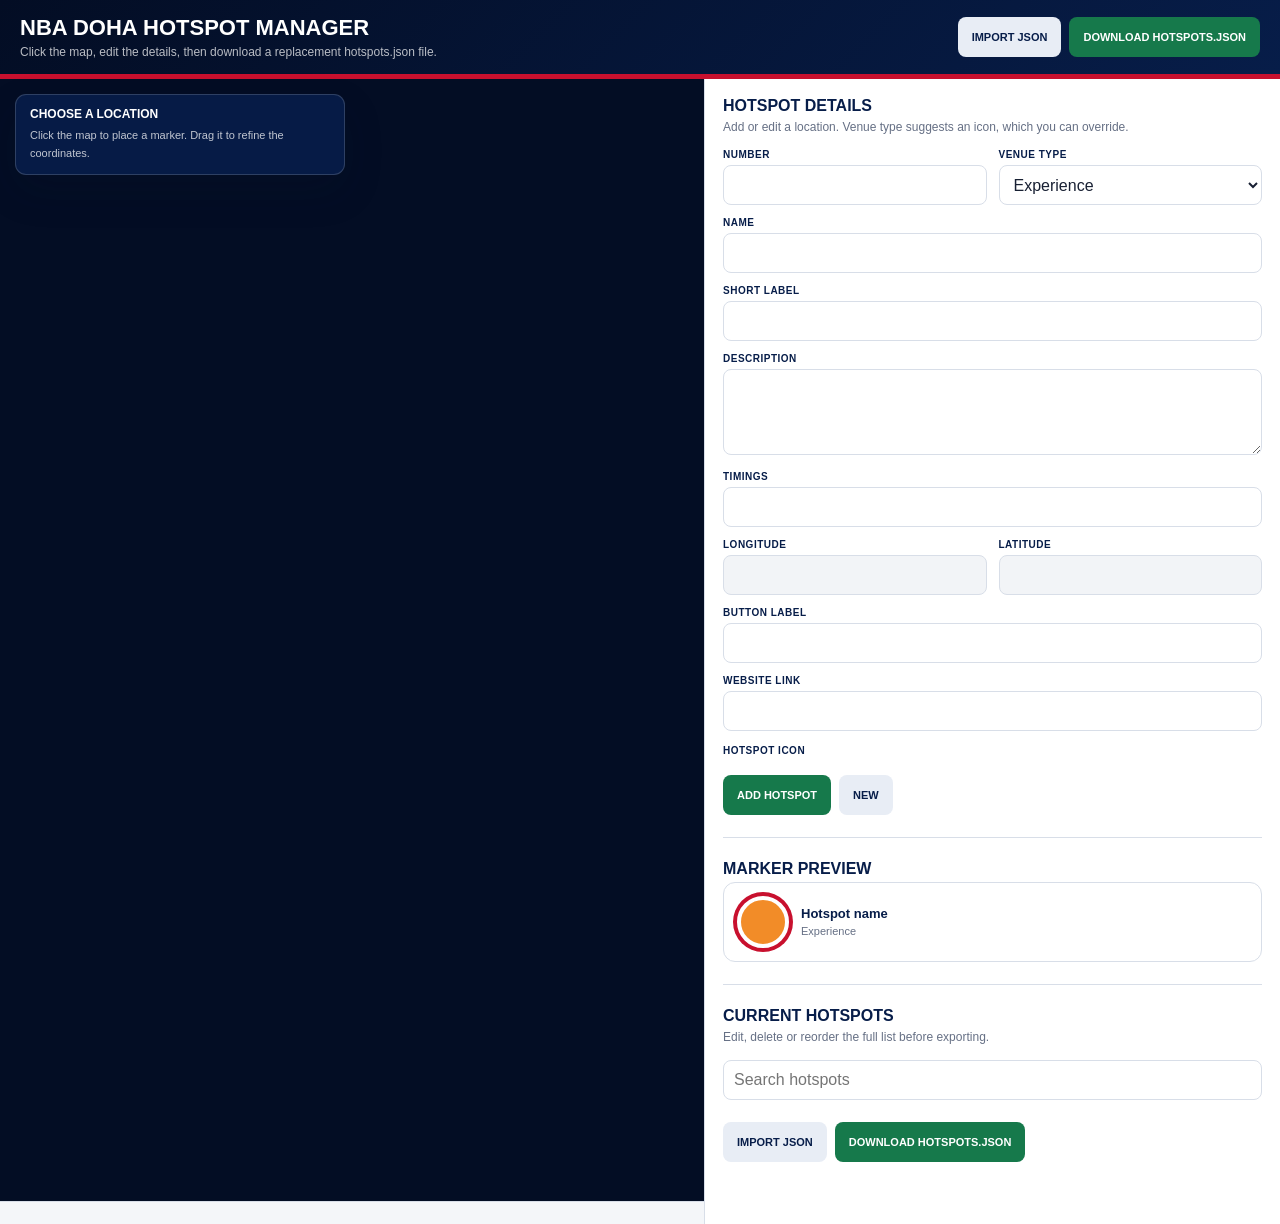
==== commit 061bf0b0: "Add files via upload" ====
--- a/manager.html
+++ b/manager.html
@@ -1 +1 @@
-<!DOCTYPE html><html lang="en"><head><meta charset="UTF-8"><meta name="viewport" content="width=device-width,initial-scale=1,maximum-scale=1"><title>NBA Doha Hotspot Manager</title><link href="https://api.mapbox.com/mapbox-gl-js/v3.25.0/mapbox-gl.css" rel="stylesheet"><link href="manager.css" rel="stylesheet"><script src="https://api.mapbox.com/mapbox-gl-js/v3.25.0/mapbox-gl.js"></script><script src="config.js"></script><script src="icons.js"></script></head><body><div class="app"><header class="topbar"><div><h1>NBA Doha Hotspot Manager</h1><p>Click the map, edit the details, then download a replacement hotspots.json file.</p></div><div class="actions"><button class="btn light" id="importTop">Import JSON</button><button class="btn green" id="downloadTop">Download hotspots.json</button></div></header><div class="workspace"><section class="map-panel"><div id="map"></div><div class="map-help"><strong>Choose a location</strong><span>Click the map to place a marker. Drag it to refine the coordinates.</span></div></section><aside class="side"><section><h2>Hotspot details</h2><p class="intro">Add or edit a location. Venue type suggests an icon, which you can override.</p><div class="grid"><div class="field"><label for="number">Number</label><input id="number"></div><div class="field"><label for="venueType">Venue type</label><select id="venueType"><option value="Experience|experience">Experience</option><option value="Basketball Activity|activity">Basketball Activity</option><option value="Food and Drink|food">Food and Drink</option><option value="Shopping Mall|retail">Shopping Mall</option><option value="Merchandise|retail">Merchandise</option><option value="Entertainment|experience">Entertainment</option><option value="Transport|transport">Transport</option><option value="Hotel|hotel">Hotel</option><option value="Other|other">Other</option></select></div><div class="field full"><label for="title">Name</label><input id="title"></div><div class="field full"><label for="shortLabel">Short label</label><input id="shortLabel"></div><div class="field full"><label for="description">Description</label><textarea id="description"></textarea></div><div class="field full"><label for="time">Timings</label><input id="time"></div><div class="field"><label for="longitude">Longitude</label><input id="longitude" readonly></div><div class="field"><label for="latitude">Latitude</label><input id="latitude" readonly></div><div class="field full"><label for="buttonLabel">Button label</label><input id="buttonLabel"></div><div class="field full"><label for="link">Website link</label><input id="link" type="url"></div></div><div class="legend" style="margin-top:14px">Hotspot icon</div><div id="iconPicker" class="icon-grid"></div><div class="actions" style="margin-top:14px"><button class="btn green" id="save">Add hotspot</button><button class="btn light" id="new">New</button><button class="btn red" id="deleteSelected" hidden>Delete selected</button></div><div id="message" class="message"></div></section><section><h2>Marker preview</h2><div class="preview"><div class="preview-marker" id="previewMarker"><span id="previewIcon"></span><span class="preview-number" id="previewNumber">1</span></div><div class="preview-copy"><strong id="previewTitle">Hotspot name</strong><span id="previewMeta">Experience</span></div></div></section><section><h2>Current hotspots</h2><p class="intro">Edit, delete or reorder the full list before exporting.</p><div class="toolbar"><input id="search" type="search" placeholder="Search hotspots"></div><div id="list" class="list"></div><div class="actions" style="margin-top:12px"><button class="btn light" id="importBottom">Import JSON</button><button class="btn green" id="downloadBottom">Download hotspots.json</button></div><div id="listMessage" class="message"></div></section></aside></div></div><input id="file" type="file" accept="application/json,.json" hidden><script src="manager.js"></script></body></html>
+<!DOCTYPE html><html lang="en"><head><meta charset="UTF-8"><meta name="viewport" content="width=device-width,initial-scale=1,maximum-scale=1"><title>NBA Doha Hotspot Manager</title><link href="https://api.mapbox.com/mapbox-gl-js/v3.25.0/mapbox-gl.css" rel="stylesheet"><link href="manager.css" rel="stylesheet"><script src="https://api.mapbox.com/mapbox-gl-js/v3.25.0/mapbox-gl.js"></script><script src="config.js"></script><script src="icons.js"></script></head><body><div class="app"><header class="topbar"><div><h1>NBA Doha Hotspot Manager</h1><p>Click the map, edit the details, then download a replacement hotspots.json file.</p></div><div class="actions"><button class="btn light" id="importTop">Import JSON</button><button class="btn green" id="downloadTop">Download hotspots.json</button></div></header><div class="workspace"><section class="map-panel"><div id="map"></div><div class="map-help"><strong>Choose a location</strong><span>Click the map to place a marker. Drag it to refine the coordinates.</span></div></section><aside class="side"><section><h2>Hotspot details</h2><p class="intro">Add or edit a location. Venue type suggests an icon, which you can override.</p><div class="grid"><div class="field"><label for="number">Number</label><input id="number"></div><div class="field"><label for="venueType">Venue type</label><select id="venueType"><option value="Experience|experience">Experience</option><option value="Basketball Activity|activity">Basketball Activity</option><option value="Food and Drink|food">Food and Drink</option><option value="Shopping Mall|retail">Shopping Mall</option><option value="Merchandise|retail">Merchandise</option><option value="Entertainment|experience">Entertainment</option><option value="Transport|transport">Transport</option><option value="Hotel|hotel">Hotel</option><option value="Other|other">Other</option></select></div><div class="field full"><label for="title">Name</label><input id="title"></div><div class="field full"><label for="shortLabel">Short label</label><input id="shortLabel"></div><div class="field full"><label for="description">Description</label><textarea id="description"></textarea></div><div class="field full"><label for="time">Timings</label><input id="time"></div><div class="field"><label for="longitude">Longitude</label><input id="longitude" readonly></div><div class="field"><label for="latitude">Latitude</label><input id="latitude" readonly></div><div class="field full"><label for="buttonLabel">Button label</label><input id="buttonLabel"></div><div class="field full"><label for="link">Website link</label><input id="link" type="url"></div></div><div class="legend" style="margin-top:14px">Hotspot icon</div><div id="iconPicker" class="icon-grid"></div><div class="actions" style="margin-top:14px"><button class="btn green" id="save">Add hotspot</button><button class="btn light" id="new">New</button><button class="btn red" id="deleteSelected" hidden>Delete selected</button></div><div id="message" class="message"></div></section><section><h2>Marker preview</h2><div class="preview"><div class="preview-marker" id="previewMarker"><span id="previewIcon"></span></div><div class="preview-copy"><strong id="previewTitle">Hotspot name</strong><span id="previewMeta">Experience</span></div></div></section><section><h2>Current hotspots</h2><p class="intro">Edit, delete or reorder the full list before exporting.</p><div class="toolbar"><input id="search" type="search" placeholder="Search hotspots"></div><div id="list" class="list"></div><div class="actions" style="margin-top:12px"><button class="btn light" id="importBottom">Import JSON</button><button class="btn green" id="downloadBottom">Download hotspots.json</button></div><div id="listMessage" class="message"></div></section></aside></div></div><input id="file" type="file" accept="application/json,.json" hidden><script src="manager.js"></script></body></html>
--- a/manager.css
+++ b/manager.css
@@ -1 +1 @@
-:root{--navy:#071d49;--navy-dark:#030d24;--blue:#17408b;--red:#c8102e;--orange:#f28c28;--white:#fff;--surface:#f4f6f9;--line:#d8dee8;--text:#182033;--muted:#667085;--success:#16794b;--danger:#b42318;--shadow:0 16px 40px rgba(16,24,40,.14)}*{box-sizing:border-box}html,body{margin:0;min-height:100%;font-family:Arial,Helvetica,sans-serif;color:var(--text);background:var(--surface)}button,input,textarea,select{font:inherit}button{cursor:pointer}.app{min-height:100vh;display:grid;grid-template-rows:auto 1fr}.topbar{display:flex;align-items:center;justify-content:space-between;gap:18px;padding:15px 20px;color:#fff;background:linear-gradient(135deg,var(--navy-dark),var(--navy));border-bottom:5px solid var(--red)}.topbar h1{margin:0;font-size:22px;font-weight:900;text-transform:uppercase}.topbar p{margin:4px 0 0;color:rgba(255,255,255,.72);font-size:12px}.actions{display:flex;gap:8px;flex-wrap:wrap}.btn{min-height:40px;padding:0 14px;border:0;border-radius:8px;color:#fff;background:var(--blue);font-size:11px;font-weight:900;text-transform:uppercase}.btn.green{background:var(--success)}.btn.red{background:var(--red)}.btn.light{color:var(--navy);background:#e8edf5}.workspace{min-height:0;display:grid;grid-template-columns:minmax(0,1.1fr) minmax(410px,.9fr)}.map-panel{position:relative;min-height:720px;background:var(--navy-dark)}#map{position:absolute;inset:0}.map-help{position:absolute;z-index:5;top:15px;left:15px;max-width:330px;padding:12px 14px;color:#fff;background:rgba(7,29,73,.94);border:1px solid rgba(255,255,255,.16);border-radius:11px;box-shadow:var(--shadow)}.map-help strong{display:block;margin-bottom:4px;font-size:12px;text-transform:uppercase}.map-help span{font-size:11px;line-height:1.4;color:rgba(255,255,255,.75)}.side{min-height:0;overflow-y:auto;padding:18px;background:#fff;border-left:1px solid var(--line)}section{margin-bottom:22px;padding-bottom:22px;border-bottom:1px solid var(--line)}section:last-child{border:0}h2{margin:0 0 4px;color:var(--navy);font-size:16px;text-transform:uppercase}.intro{margin:0 0 13px;color:var(--muted);font-size:12px;line-height:1.45}.grid{display:grid;grid-template-columns:repeat(2,minmax(0,1fr));gap:12px}.field.full{grid-column:1/-1}label,.legend{display:block;margin-bottom:5px;color:var(--navy);font-size:10px;font-weight:900;letter-spacing:.5px;text-transform:uppercase}input,textarea,select{width:100%;border:1px solid var(--line);border-radius:8px;color:var(--text);background:#fff;outline:none}input,select{min-height:40px;padding:0 10px}textarea{min-height:86px;padding:10px;resize:vertical;line-height:1.4}input:focus,textarea:focus,select:focus{border-color:var(--blue);box-shadow:0 0 0 3px rgba(23,64,139,.12)}input[readonly]{background:#f2f4f7}.icon-grid{display:grid;grid-template-columns:repeat(5,minmax(0,1fr));gap:8px}.icon-option{position:relative}.icon-option input{position:absolute;opacity:0;pointer-events:none}.icon-card{display:grid;min-height:72px;padding:8px;place-items:center;color:var(--navy);text-align:center;background:#fff;border:1px solid var(--line);border-radius:9px;cursor:pointer}.icon-card svg{width:26px;height:26px}.icon-card span{font-size:9px;font-weight:800}.icon-option input:checked+.icon-card{color:#fff;background:var(--navy);border-color:var(--navy);box-shadow:0 0 0 3px rgba(200,16,46,.18)}.message{display:none;margin-top:10px;padding:9px 11px;border-radius:8px;font-size:11px}.message.show{display:block}.message.success{color:var(--success);background:#ecfdf3;border:1px solid #abefc6}.message.error{color:var(--danger);background:#fef3f2;border:1px solid #fecdca}.preview{display:flex;align-items:center;gap:12px;padding:13px;border:1px solid var(--line);border-radius:12px}.preview-marker{position:relative;display:grid;width:52px;height:52px;place-items:center;color:var(--navy);background:var(--orange);border:4px solid #fff;border-radius:50%;box-shadow:0 0 0 4px var(--red)}.preview-marker svg{width:26px;height:26px}.preview-number{position:absolute;right:-8px;top:-8px;display:grid;min-width:22px;height:22px;padding:0 5px;place-items:center;color:#fff;font-size:10px;font-weight:900;background:var(--navy);border:2px solid #fff;border-radius:50%}.preview-copy strong{display:block;color:var(--navy);font-size:13px}.preview-copy span{color:var(--muted);font-size:11px}.toolbar{display:flex;gap:8px;margin-bottom:10px}.toolbar input{flex:1}.list{display:grid;gap:9px}.row{display:grid;grid-template-columns:38px 1fr auto;align-items:center;gap:10px;padding:10px;background:#f8fafc;border:1px solid var(--line);border-radius:10px}.row-icon{display:grid;width:34px;height:34px;place-items:center;color:var(--navy);background:var(--orange);border:3px solid #fff;border-radius:50%;box-shadow:0 0 0 2px var(--red)}.row-icon svg{width:19px;height:19px}.summary strong{display:block;color:var(--navy);font-size:13px}.summary span{color:var(--muted);font-size:10px;text-transform:uppercase}.row-actions{display:flex;gap:5px}.icon-btn{width:31px;height:31px;padding:0;border:1px solid var(--line);border-radius:7px;color:var(--navy);background:#fff;font-weight:900}.icon-btn:hover{color:#fff;background:var(--navy)}.icon-btn.delete:hover{background:var(--red)}.empty{padding:20px;color:var(--muted);text-align:center;border:1px dashed var(--line);border-radius:10px;font-size:12px}@media(max-width:960px){.workspace{grid-template-columns:1fr}.map-panel{min-height:500px}.side{overflow:visible;border-left:0;border-top:1px solid var(--line)}}@media(max-width:600px){.topbar{align-items:flex-start;padding:13px}.topbar h1{font-size:18px}.topbar .actions{display:none}.side{padding:14px}.grid{grid-template-columns:1fr}.field.full{grid-column:auto}.icon-grid{grid-template-columns:repeat(3,1fr)}.row{grid-template-columns:38px 1fr}.row-actions{grid-column:1/-1}}
+:root{--navy:#071d49;--navy-dark:#030d24;--blue:#17408b;--red:#c8102e;--orange:#f28c28;--white:#fff;--surface:#f4f6f9;--line:#d8dee8;--text:#182033;--muted:#667085;--success:#16794b;--danger:#b42318;--shadow:0 16px 40px rgba(16,24,40,.14)}*{box-sizing:border-box}html,body{margin:0;min-height:100%;font-family:Arial,Helvetica,sans-serif;color:var(--text);background:var(--surface)}button,input,textarea,select{font:inherit}button{cursor:pointer}.app{min-height:100vh;display:grid;grid-template-rows:auto 1fr}.topbar{display:flex;align-items:center;justify-content:space-between;gap:18px;padding:15px 20px;color:#fff;background:linear-gradient(135deg,var(--navy-dark),var(--navy));border-bottom:5px solid var(--red)}.topbar h1{margin:0;font-size:22px;font-weight:900;text-transform:uppercase}.topbar p{margin:4px 0 0;color:rgba(255,255,255,.72);font-size:12px}.actions{display:flex;gap:8px;flex-wrap:wrap}.btn{min-height:40px;padding:0 14px;border:0;border-radius:8px;color:#fff;background:var(--blue);font-size:11px;font-weight:900;text-transform:uppercase}.btn.green{background:var(--success)}.btn.red{background:var(--red)}.btn.light{color:var(--navy);background:#e8edf5}.workspace{min-height:0;display:grid;grid-template-columns:minmax(0,1.1fr) minmax(410px,.9fr)}.map-panel{position:relative;min-height:720px;background:var(--navy-dark)}#map{position:absolute;inset:0}.map-help{position:absolute;z-index:5;top:15px;left:15px;max-width:330px;padding:12px 14px;color:#fff;background:rgba(7,29,73,.94);border:1px solid rgba(255,255,255,.16);border-radius:11px;box-shadow:var(--shadow)}.map-help strong{display:block;margin-bottom:4px;font-size:12px;text-transform:uppercase}.map-help span{font-size:11px;line-height:1.4;color:rgba(255,255,255,.75)}.side{min-height:0;overflow-y:auto;padding:18px;background:#fff;border-left:1px solid var(--line)}section{margin-bottom:22px;padding-bottom:22px;border-bottom:1px solid var(--line)}section:last-child{border:0}h2{margin:0 0 4px;color:var(--navy);font-size:16px;text-transform:uppercase}.intro{margin:0 0 13px;color:var(--muted);font-size:12px;line-height:1.45}.grid{display:grid;grid-template-columns:repeat(2,minmax(0,1fr));gap:12px}.field.full{grid-column:1/-1}label,.legend{display:block;margin-bottom:5px;color:var(--navy);font-size:10px;font-weight:900;letter-spacing:.5px;text-transform:uppercase}input,textarea,select{width:100%;border:1px solid var(--line);border-radius:8px;color:var(--text);background:#fff;outline:none}input,select{min-height:40px;padding:0 10px}textarea{min-height:86px;padding:10px;resize:vertical;line-height:1.4}input:focus,textarea:focus,select:focus{border-color:var(--blue);box-shadow:0 0 0 3px rgba(23,64,139,.12)}input[readonly]{background:#f2f4f7}.icon-grid{display:grid;grid-template-columns:repeat(5,minmax(0,1fr));gap:8px}.icon-option{position:relative}.icon-option input{position:absolute;opacity:0;pointer-events:none}.icon-card{display:grid;min-height:72px;padding:8px;place-items:center;color:var(--navy);text-align:center;background:#fff;border:1px solid var(--line);border-radius:9px;cursor:pointer}.icon-card svg{width:26px;height:26px}.icon-card span{font-size:9px;font-weight:800}.icon-option input:checked+.icon-card{color:#fff;background:var(--navy);border-color:var(--navy);box-shadow:0 0 0 3px rgba(200,16,46,.18)}.message{display:none;margin-top:10px;padding:9px 11px;border-radius:8px;font-size:11px}.message.show{display:block}.message.success{color:var(--success);background:#ecfdf3;border:1px solid #abefc6}.message.error{color:var(--danger);background:#fef3f2;border:1px solid #fecdca}.preview{display:flex;align-items:center;gap:12px;padding:13px;border:1px solid var(--line);border-radius:12px}.preview-marker{position:relative;display:grid;width:52px;height:52px;place-items:center;color:var(--navy);background:var(--orange);border:4px solid #fff;border-radius:50%;box-shadow:0 0 0 4px var(--red)}.preview-marker svg{display:block;width:30px;height:30px}.preview-copy strong{display:block;color:var(--navy);font-size:13px}.preview-copy span{color:var(--muted);font-size:11px}.toolbar{display:flex;gap:8px;margin-bottom:10px}.toolbar input{flex:1}.list{display:grid;gap:9px}.row{display:grid;grid-template-columns:38px 1fr auto;align-items:center;gap:10px;padding:10px;background:#f8fafc;border:1px solid var(--line);border-radius:10px}.row-icon{display:grid;width:34px;height:34px;place-items:center;color:var(--navy);background:var(--orange);border:3px solid #fff;border-radius:50%;box-shadow:0 0 0 2px var(--red)}.row-icon svg{display:block;width:22px;height:22px}.summary strong{display:block;color:var(--navy);font-size:13px}.summary span{color:var(--muted);font-size:10px;text-transform:uppercase}.row-actions{display:flex;gap:5px}.icon-btn{width:31px;height:31px;padding:0;border:1px solid var(--line);border-radius:7px;color:var(--navy);background:#fff;font-weight:900}.icon-btn:hover{color:#fff;background:var(--navy)}.icon-btn.delete:hover{background:var(--red)}.empty{padding:20px;color:var(--muted);text-align:center;border:1px dashed var(--line);border-radius:10px;font-size:12px}@media(max-width:960px){.workspace{grid-template-columns:1fr}.map-panel{min-height:500px}.side{overflow:visible;border-left:0;border-top:1px solid var(--line)}}@media(max-width:600px){.topbar{align-items:flex-start;padding:13px}.topbar h1{font-size:18px}.topbar .actions{display:none}.side{padding:14px}.grid{grid-template-columns:1fr}.field.full{grid-column:auto}.icon-grid{grid-template-columns:repeat(3,1fr)}.row{grid-template-columns:38px 1fr}.row-actions{grid-column:1/-1}}
